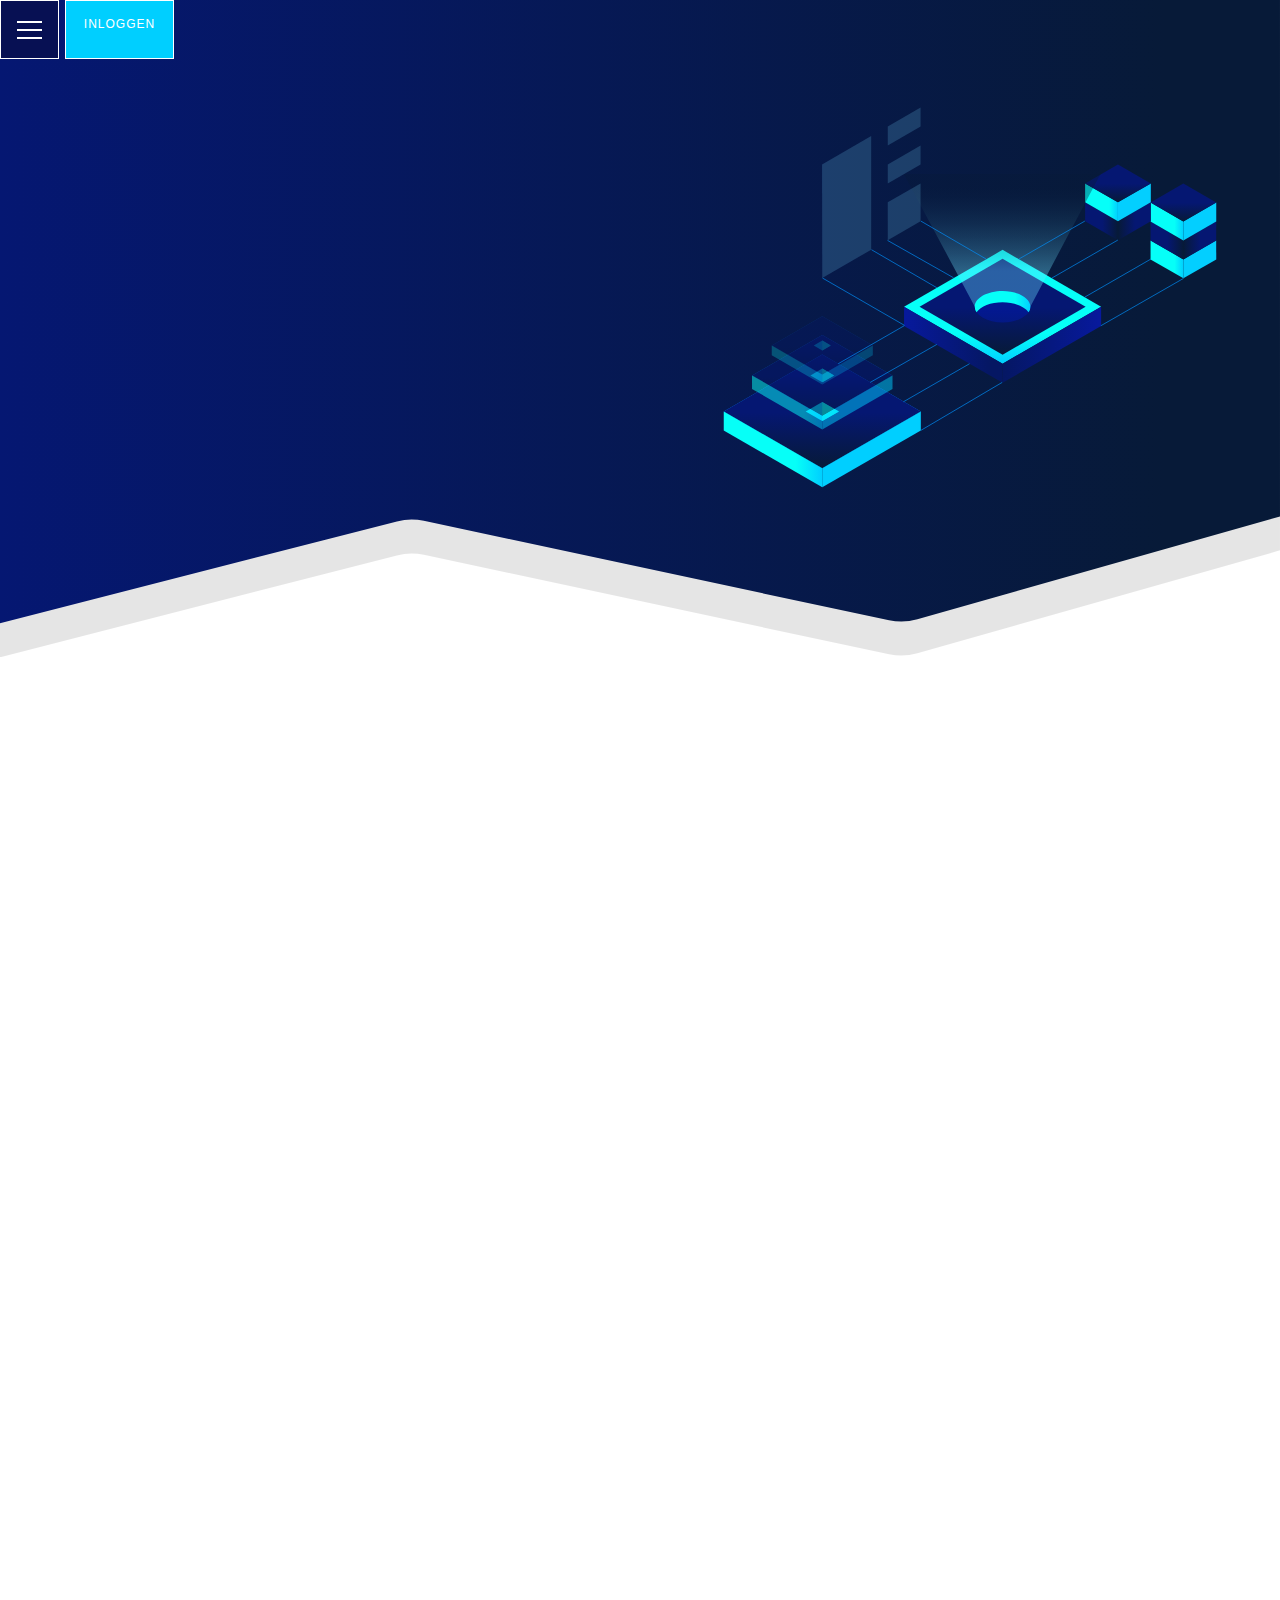
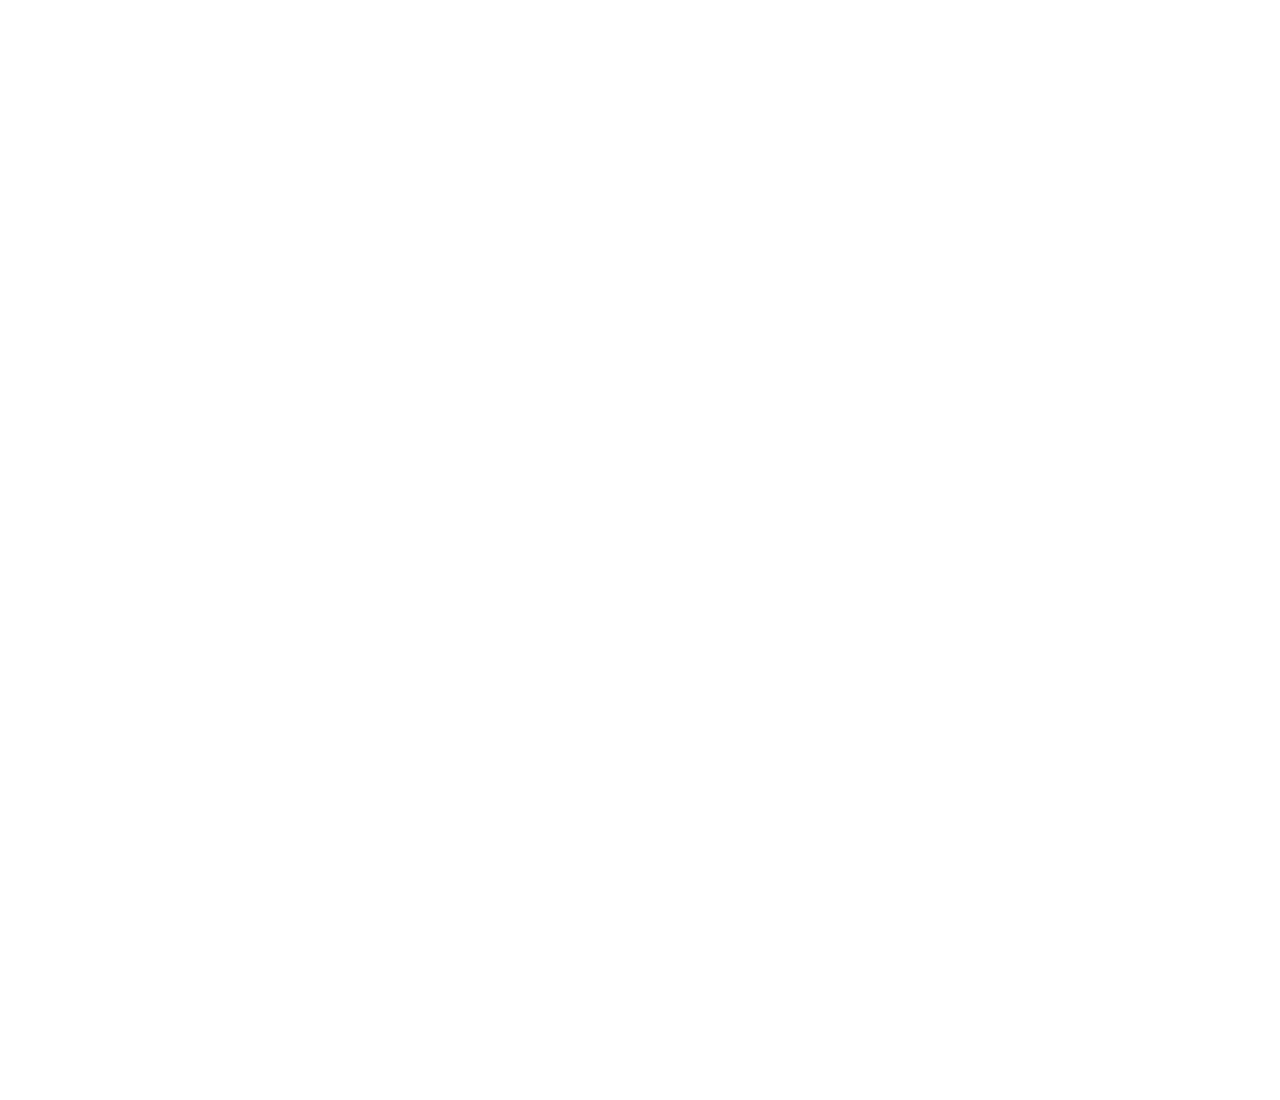
==== website BRAMR/index.html @ f32eee09 "boris" ====
<!DOCTYPE html>
<html>

<head>
    <meta charset="utf-8" />
    <title>BRAMR</title>
    <link rel="Stylesheet" href="css/StylesheetIndex.css">
    <link rel="Stylesheet" href="css/menuWeb.css">
    <link rel="Stylesheet" href="css/all.min.css">
</head>

<body>
    <div class="mastergrids">
        <div class="BRAMR-animatiegrid">
            <input type="checkbox" id="show">
            <label for="show" class="popUp-btn-inlog">Inloggen</label>
            <div class="container" id="container">
                <div class="form-container sign-up-container">
                    <form action="#">
                        <h1>Registreer via:</h1>
                        <div class="social-container">
                            <a href="#" class="social"><i class="fab fa-facebook-f"></i></a>
                            <a href="#" class="social"><i class="fab fa-google-plus-g"></i></a>
                            <a href="#" class="social"><i class="fab fa-linkedin-in"></i></a>
                        </div>
                        <span>Of maak je eigen BRAMR-account aan</span>
                        <input type="text" placeholder="Naam" />
                        <input type="email" placeholder="Emailadres" />
                        <input type="password" placeholder="Wachtwoord" />
                        <button id="signUp-panel">Sign up!</button>
                    </form>
                </div>
                <div class="form-container sign-in-container">
                    <form action="#">
                        <h1>Log in via:</h1>
                        <div class="social-container">
                            <a href="#" class="social"><i class="fab fa-facebook-f"></i></a>
                            <a href="#" class="social"><i class="fab fa-google-plus-g"></i></a>
                            <a href="#" class="social"><i class="fab fa-linkedin-in"></i></a>
                        </div>
                        <span>of gebruik je eigen BRAMR-account</span>
                        <input type="email" placeholder="Emailadres" />
                        <input type="password" placeholder="Wachtwoord" />
                        <a href="#">Wachtwoord vergeten?</a>
                        <button id="signIn-panel">Log in!</button>
                    </form>
                </div>
                <div class="overlay-container">
                    <label for="show" class="close-btn">&times;</label>
                    <div class="overlay">
                        <div class="overlay-panel overlay-left">
                            <h1>Klaar om BRAMR te gebruiken?</h1>
                            <p>Vul je persoonlijke gegevens in en start met het maken van je eigen online CV of Portfolio.</p>
                            <button class="ghost" id="signIn">Log in</button>
                        </div>
                        <div class="overlay-panel overlay-right">
                            <h1>Hallo, bezoeker! Nog geen account?</h1>
                            <p> Registreer je bij BRAMR door op de onderstaande button te klikken.</p>
                            <button class="ghost" id="signUp">Sign Up</button>
                        </div>
                    </div>
                </div>
            </div>
            <svg xmlns="http://www.w3.org/2000/svg" xmlns:xlink="http://www.w3.org/1999/xlink" viewBox="0 0 1920 986">
                <defs>
                    <style>
                        .cls-1 {
                            opacity: 0.1;
                        }

                        .cls-2 {
                            fill: url(#Naamloos_verloop_10);
                        }

                        .cls-3 {
                            fill: #0086ff;
                        }

                        .cls-4 {
                            fill: url(#Naamloos_verloop_48);
                        }

                        .cls-5 {
                            fill: url(#Naamloos_verloop_43);
                        }

                        .cls-6 {
                            fill: url(#Naamloos_verloop_42);
                        }

                        .cls-7 {
                            fill: url(#Naamloos_verloop_43-2);
                        }

                        .cls-8 {
                            fill: url(#Naamloos_verloop_51);
                        }

                        .cls-9 {
                            opacity: 0.5;
                        }

                        .cls-10 {
                            fill: url(#Naamloos_verloop_48-2);
                        }

                        .cls-11 {
                            fill: url(#Naamloos_verloop_43-3);
                        }

                        .cls-12 {
                            fill: url(#Naamloos_verloop_42-2);
                        }

                        .cls-13 {
                            fill: url(#Naamloos_verloop_43-4);
                        }

                        .cls-14 {
                            fill: url(#Naamloos_verloop_51-2);
                        }

                        .cls-15,
                        .cls-34 {
                            opacity: 0.25;
                        }

                        .cls-16 {
                            fill: url(#Naamloos_verloop_48-3);
                        }

                        .cls-17 {
                            fill: url(#Naamloos_verloop_43-5);
                        }

                        .cls-18 {
                            fill: url(#Naamloos_verloop_42-3);
                        }

                        .cls-19 {
                            fill: url(#Naamloos_verloop_43-6);
                        }

                        .cls-20 {
                            fill: url(#Naamloos_verloop_51-3);
                        }

                        .cls-21 {
                            fill: url(#Naamloos_verloop_42-4);
                        }

                        .cls-22 {
                            fill: #03cfff;
                        }

                        .cls-23 {
                            fill: url(#Naamloos_verloop_63);
                        }

                        .cls-24 {
                            fill: url(#Naamloos_verloop_62);
                        }

                        .cls-25 {
                            fill: url(#Naamloos_verloop_42-5);
                        }

                        .cls-26 {
                            fill: url(#Naamloos_verloop_48-4);
                        }

                        .cls-27 {
                            fill: url(#Naamloos_verloop_63-2);
                        }

                        .cls-28 {
                            fill: url(#Naamloos_verloop_62-2);
                        }

                        .cls-29 {
                            fill: url(#Naamloos_verloop_42-6);
                        }

                        .cls-30 {
                            fill: url(#Naamloos_verloop_48-5);
                        }

                        .cls-31 {
                            fill: url(#Naamloos_verloop_42-7);
                        }

                        .cls-32 {
                            fill: url(#Naamloos_verloop_48-6);
                        }

                        .cls-33 {
                            opacity: 0.36;
                            fill: url(#Naamloos_verloop_16);
                        }

                        .cls-34 {
                            fill: #001df2;
                        }

                        .cls-35 {
                            fill: url(#Naamloos_verloop_42-8);
                        }

                        .cls-36 {
                            fill: url(#Naamloos_verloop_145);
                        }

                        .cls-37 {
                            fill: url(#Naamloos_verloop_148);
                        }

                        .cls-38 {
                            fill: #78d9ff;
                            opacity: 0.2;
                        }

                        .cls-39 {
                            fill: none;
                            stroke: #0092ff;
                            stroke-miterlimit: 10;
                        }
                    </style>
                    <linearGradient id="Naamloos_verloop_10" y1="467.5" x2="1920" y2="467.5"
                        gradientUnits="userSpaceOnUse">
                        <stop offset="0" stop-color="#051772" />
                        <stop offset="0.91" stop-color="#071a38" />
                    </linearGradient>
                    <linearGradient id="Naamloos_verloop_48" x1="1233.42" y1="531.84" x2="1233.42" y2="702.51"
                        gradientUnits="userSpaceOnUse">
                        <stop offset="0.51" stop-color="#051772" />
                        <stop offset="1" stop-color="#071a38" />
                    </linearGradient>
                    <linearGradient id="Naamloos_verloop_43" x1="1208.55" y1="617.18" x2="1258.3" y2="617.18"
                        gradientUnits="userSpaceOnUse">
                        <stop offset="0" stop-color="#06fff8" />
                        <stop offset="0" stop-color="#00cfff" />
                    </linearGradient>
                    <linearGradient id="Naamloos_verloop_42" x1="1085.62" y1="674.07" x2="1233.42" y2="674.07"
                        gradientUnits="userSpaceOnUse">
                        <stop offset="0.73" stop-color="#06fff8" />
                        <stop offset="1" stop-color="#00cfff" />
                    </linearGradient>
                    <linearGradient id="Naamloos_verloop_43-2" x1="1233.42" y1="674.07" x2="1381.23" y2="674.07"
                        xlink:href="#Naamloos_verloop_43" />
                    <linearGradient id="Naamloos_verloop_51" x1="1233.42" y1="617.18" x2="1258.3" y2="617.18"
                        gradientUnits="userSpaceOnUse">
                        <stop offset="0.73" stop-color="#06fff8" />
                        <stop offset="1" stop-color="#04edfb" />
                    </linearGradient>
                    <linearGradient id="Naamloos_verloop_48-2" x1="1233.42" y1="502.33" x2="1233.42" y2="623.99"
                        xlink:href="#Naamloos_verloop_48" />
                    <linearGradient id="Naamloos_verloop_43-3" x1="1215.69" y1="563.16" x2="1251.16" y2="563.16"
                        xlink:href="#Naamloos_verloop_43" />
                    <linearGradient id="Naamloos_verloop_42-2" x1="1128.06" y1="603.71" x2="1233.42" y2="603.71"
                        xlink:href="#Naamloos_verloop_42" />
                    <linearGradient id="Naamloos_verloop_43-4" x1="1233.42" y1="603.71" x2="1338.79" y2="603.71"
                        xlink:href="#Naamloos_verloop_43" />
                    <linearGradient id="Naamloos_verloop_51-2" x1="1233.42" y1="563.16" x2="1251.16" y2="563.16"
                        xlink:href="#Naamloos_verloop_51" />
                    <linearGradient id="Naamloos_verloop_48-3" x1="1233.42" y1="474.47" x2="1233.42" y2="562.03"
                        xlink:href="#Naamloos_verloop_48" />
                    <linearGradient id="Naamloos_verloop_43-5" x1="1220.66" y1="518.25" x2="1246.19" y2="518.25"
                        xlink:href="#Naamloos_verloop_43" />
                    <linearGradient id="Naamloos_verloop_42-3" x1="1157.6" y1="547.43" x2="1233.42" y2="547.43"
                        xlink:href="#Naamloos_verloop_42" />
                    <linearGradient id="Naamloos_verloop_43-6" x1="1233.42" y1="547.43" x2="1309.25" y2="547.43"
                        xlink:href="#Naamloos_verloop_43" />
                    <linearGradient id="Naamloos_verloop_51-3" x1="1233.42" y1="518.25" x2="1246.19" y2="518.25"
                        xlink:href="#Naamloos_verloop_51" />
                    <linearGradient id="Naamloos_verloop_42-4" x1="1725.83" y1="389.09" x2="1775.12" y2="389.09"
                        xlink:href="#Naamloos_verloop_42" />
                    <linearGradient id="Naamloos_verloop_63" x1="1725.83" y1="360.61" x2="1775.12" y2="360.61"
                        gradientUnits="userSpaceOnUse">
                        <stop offset="0.52" stop-color="#051772" />
                        <stop offset="1" stop-color="#071a38" />
                    </linearGradient>
                    <linearGradient id="Naamloos_verloop_62" x1="1775.04" y1="360.61" x2="1824.38" y2="360.61"
                        gradientUnits="userSpaceOnUse">
                        <stop offset="0" stop-color="#071a38" />
                        <stop offset="0.52" stop-color="#051772" />
                    </linearGradient>
                    <linearGradient id="Naamloos_verloop_42-5" x1="1725.83" y1="332.19" x2="1775.04" y2="332.19"
                        xlink:href="#Naamloos_verloop_42" />
                    <linearGradient id="Naamloos_verloop_48-4" x1="1775.13" y1="275.28" x2="1775.13" y2="332.26"
                        xlink:href="#Naamloos_verloop_48" />
                    <linearGradient id="Naamloos_verloop_63-2" x1="1627.68" y1="331.99" x2="1676.95" y2="331.99"
                        xlink:href="#Naamloos_verloop_63" />
                    <linearGradient id="Naamloos_verloop_62-2" x1="1676.95" y1="331.99" x2="1726.22" y2="331.99"
                        xlink:href="#Naamloos_verloop_62" />
                    <linearGradient id="Naamloos_verloop_42-6" x1="1627.68" y1="303.54" x2="1676.95" y2="303.54"
                        xlink:href="#Naamloos_verloop_42" />
                    <linearGradient id="Naamloos_verloop_48-5" x1="1676.95" y1="246.66" x2="1676.95" y2="303.54"
                        xlink:href="#Naamloos_verloop_48" />
                    <linearGradient id="Naamloos_verloop_42-7" x1="1503.9" y1="374.81" x2="1503.9" y2="545.47"
                        xlink:href="#Naamloos_verloop_42" />
                    <linearGradient id="Naamloos_verloop_48-6" x1="1503.9" y1="388.23" x2="1503.9" y2="532.05"
                        xlink:href="#Naamloos_verloop_48" />
                    <linearGradient id="Naamloos_verloop_16" x1="1503.26" y1="437.45" x2="1503.26" y2="243.57"
                        gradientUnits="userSpaceOnUse">
                        <stop offset="0.16" stop-color="#6ce3ff" />
                        <stop offset="0.18" stop-color="#68daf6" />
                        <stop offset="0.3" stop-color="#4ba0bd" />
                        <stop offset="0.42" stop-color="#32708d" />
                        <stop offset="0.53" stop-color="#204b68" />
                        <stop offset="0.64" stop-color="#12304e" />
                        <stop offset="0.73" stop-color="#0a203e" />
                        <stop offset="0.8" stop-color="#071a38" />
                    </linearGradient>
                    <linearGradient id="Naamloos_verloop_42-8" x1="1462.11" y1="452.63" x2="1545.68" y2="452.63"
                        xlink:href="#Naamloos_verloop_42" />
                    <linearGradient id="Naamloos_verloop_145" x1="1356.1" y1="517.2" x2="1503.9" y2="517.2"
                        gradientUnits="userSpaceOnUse">
                        <stop offset="0" stop-color="#07199d" />
                        <stop offset="0.88" stop-color="#051763" />
                    </linearGradient>
                    <linearGradient id="Naamloos_verloop_148" x1="1503.9" y1="517.2" x2="1651.7" y2="517.2"
                        gradientUnits="userSpaceOnUse">
                        <stop offset="0" stop-color="#051763" />
                        <stop offset="1" stop-color="#07199d" />
                    </linearGradient>
                </defs>
                <g id="Achtergrond">
                    <path class="cls-1"
                        d="M0,51V986L595.41,833.13a87.81,87.81,0,0,1,40.33-.84l697.85,149.14a88,88,0,0,0,42.53-1.43L1920,825.57V51Z" />
                    <path class="cls-2"
                        d="M0,0V935L595.41,782.13a87.81,87.81,0,0,1,40.33-.84l697.85,149.14a88,88,0,0,0,42.53-1.43L1920,774.57V0Z" />
                </g>
                <g id="Ontwerp">
                    <g id="Blok_4" data-name="Blok 4">
                        <polygon class="cls-3"
                            points="1085.62 617.18 1233.42 702.51 1381.23 617.18 1233.42 531.84 1085.62 617.18" />
                        <polygon class="cls-4"
                            points="1085.62 617.18 1233.42 702.51 1381.23 617.18 1233.42 531.84 1085.62 617.18" />
                        <polygon class="cls-5"
                            points="1208.55 617.18 1233.42 631.54 1258.3 617.18 1233.42 602.82 1208.55 617.18" />
                        <polygon class="cls-6"
                            points="1085.62 645.62 1233.42 730.95 1233.42 702.51 1085.62 617.18 1085.62 645.62" />
                        <polygon class="cls-7"
                            points="1381.23 645.62 1233.42 730.95 1233.42 702.51 1381.23 617.18 1381.23 645.62" />
                        <polygon class="cls-8" points="1233.42 602.82 1233.42 631.54 1258.3 617.18 1233.42 602.82" />
                        <g class="cls-9">
                            <polygon class="cls-3"
                                points="1128.06 563.16 1233.42 623.99 1338.79 563.16 1233.42 502.33 1128.06 563.16" />
                            <polygon class="cls-10"
                                points="1128.06 563.16 1233.42 623.99 1338.79 563.16 1233.42 502.33 1128.06 563.16" />
                            <polygon class="cls-11"
                                points="1215.69 563.16 1233.42 573.4 1251.16 563.16 1233.42 552.92 1215.69 563.16" />
                            <polygon class="cls-12"
                                points="1128.06 583.44 1233.42 644.27 1233.42 623.99 1128.06 563.16 1128.06 583.44" />
                            <polygon class="cls-13"
                                points="1338.79 583.44 1233.42 644.27 1233.42 623.99 1338.79 563.16 1338.79 583.44" />
                            <polygon class="cls-14"
                                points="1233.42 552.92 1233.42 573.4 1251.16 563.16 1233.42 552.92" />
                        </g>
                        <g class="cls-15">
                            <polygon class="cls-3"
                                points="1157.6 518.25 1233.42 562.03 1309.25 518.25 1233.42 474.47 1157.6 518.25" />
                            <polygon class="cls-16"
                                points="1157.6 518.25 1233.42 562.03 1309.25 518.25 1233.42 474.47 1157.6 518.25" />
                            <polygon class="cls-17"
                                points="1220.66 518.25 1233.42 525.62 1246.18 518.25 1233.42 510.88 1220.66 518.25" />
                            <polygon class="cls-18"
                                points="1157.6 532.84 1233.42 576.62 1233.42 562.03 1157.6 518.25 1157.6 532.84" />
                            <polygon class="cls-19"
                                points="1309.25 532.84 1233.42 576.62 1233.42 562.03 1309.25 518.25 1309.25 532.84" />
                            <polygon class="cls-20"
                                points="1233.42 510.88 1233.42 525.62 1246.18 518.25 1233.42 510.88" />
                        </g>
                    </g>
                    <g id="Blok_3" data-name="Blok 3">
                        <polygon class="cls-21"
                            points="1775.08 417.52 1775.12 389.1 1725.85 360.65 1725.83 389.09 1775.08 417.52" />
                        <polygon class="cls-22"
                            points="1824.3 360.61 1824.4 389.09 1775.08 417.52 1775.12 389.1 1824.3 360.61" />
                        <polygon class="cls-23"
                            points="1725.85 360.65 1725.83 332.12 1775.04 360.61 1775.12 389.1 1725.85 360.65" />
                        <polygon class="cls-24"
                            points="1824.38 332.12 1824.3 360.61 1775.12 389.1 1775.04 360.61 1824.38 332.12" />
                        <polygon class="cls-25"
                            points="1725.83 332.12 1725.85 303.77 1775.04 332.26 1775.04 360.61 1725.83 332.12" />
                        <polygon class="cls-22"
                            points="1824.38 332.12 1824.4 303.75 1775.04 332.26 1775.04 360.61 1824.38 332.12" />
                        <polygon class="cls-26"
                            points="1725.85 303.77 1775.04 332.26 1824.4 303.75 1775.04 275.27 1725.85 303.77" />
                    </g>
                    <g id="Blok_2" data-name="Blok 2">
                        <polygon class="cls-27"
                            points="1627.68 303.54 1627.68 331.99 1676.95 360.43 1676.95 331.99 1627.68 303.54" />
                        <polygon class="cls-28"
                            points="1726.22 303.54 1726.22 331.99 1676.95 360.43 1676.95 331.99 1726.22 303.54" />
                        <polygon class="cls-29"
                            points="1627.68 275.1 1627.68 303.54 1676.95 331.99 1676.95 303.54 1627.68 275.1" />
                        <polygon class="cls-22"
                            points="1726.22 275.1 1726.22 303.54 1676.95 331.99 1676.95 303.54 1726.22 275.1" />
                        <polygon class="cls-30"
                            points="1676.95 246.66 1627.68 275.1 1676.95 303.54 1726.22 275.1 1676.95 246.66" />
                    </g>
                    <g id="Blok_1" data-name="Blok 1">
                        <polygon class="cls-31"
                            points="1503.9 374.81 1356.1 460.14 1503.9 545.48 1651.7 460.14 1503.9 374.81" />
                        <polygon class="cls-32"
                            points="1503.9 388.23 1379.35 460.14 1503.9 532.05 1628.45 460.14 1503.9 388.23" />
                        <polygon class="cls-33"
                            points="1462.11 459.57 1355.7 261.11 1650.82 260.83 1545.68 459.57 1504.15 449.5 1462.11 459.57" />
                        <ellipse class="cls-34" cx="1503.9" cy="460.14" rx="41.78" ry="23.45" />
                        <path class="cls-35"
                            d="M1545.68,460.14a14.72,14.72,0,0,1-2.78,8.42c-6-8.79-21.21-15-39-15s-33,6.24-39,15a14.72,14.72,0,0,1-2.78-8.42c0-12.95,18.71-23.45,41.79-23.45S1545.68,447.19,1545.68,460.14Z" />
                        <polygon class="cls-36"
                            points="1356.1 488.88 1356.1 460.14 1503.9 545.48 1503.9 574.25 1356.1 488.88" />
                        <polygon class="cls-37"
                            points="1651.7 460.14 1651.7 488.88 1503.9 574.25 1503.9 545.48 1651.7 460.14" />
                    </g>
                    <g id="Template">
                        <polygon class="cls-38"
                            points="1233.42 417.11 1233.07 246.66 1306.8 203.89 1306.8 374.56 1233.42 417.11" />
                        <polygon class="cls-38"
                            points="1331.63 246.67 1380.9 218.22 1380.9 246.67 1331.63 275.11 1331.63 246.67" />
                        <polygon class="cls-38"
                            points="1331.63 189.78 1331.63 218.22 1380.9 189.78 1380.9 161.34 1331.63 189.78" />
                        <polygon class="cls-38"
                            points="1380.9 332 1380.9 275.11 1331.63 303.56 1331.63 360.45 1380.9 332" />
                    </g>
                    <g id="Lijnen">
                        <line class="cls-39" x1="1627.3" y1="445.61" x2="1726.3" y2="388.61" />
                        <line class="cls-39" x1="1775.3" y1="417.61" x2="1651.3" y2="488.61" />
                        <line class="cls-39" x1="1503.3" y1="573.61" x2="1381.3" y2="645.61" />
                        <line class="cls-39" x1="1356.3" y1="488.61" x2="1257.3" y2="545.61" />
                        <line class="cls-39" x1="1405.3" y1="516.61" x2="1305.3" y2="573.61" />
                        <line class="cls-39" x1="1454.3" y1="545.61" x2="1355.3" y2="602.61" />
                        <line class="cls-39" x1="1676.8" y1="360.11" x2="1577.8" y2="417.11" />
                        <line class="cls-39" x1="1627.3" y1="331.61" x2="1528.3" y2="388.61" />
                        <line class="cls-39" x1="1233.8" y1="417.11" x2="1356.8" y2="488.11" />
                        <line class="cls-39" x1="1307.3" y1="374.61" x2="1405.3" y2="431.61" />
                        <line class="cls-39" x1="1331.3" y1="360.61" x2="1430.3" y2="416.61" />
                        <line class="cls-39" x1="1381.3" y1="331.61" x2="1479.3" y2="388.61" />
                    </g>
                </g>
            </svg>
            <div class="menu-wrap">
                <input type="checkbox" class="toggler">
                <div class="hamburger">
                    <div></div>
                </div>
                <div class="menu">
                    <div>
                        <div>
                            <ul>
                                <li><a href="index.html">Home</a> </li>
                                <li><a href="inlogpagina.html">Inloggen</a> </li>
                                <li><a href="Templatepagina.html">Templates</a> </li>
                                <li><a href="CVTemplate.html">CV-template</a> </li>
                                <li><a href="PortfolioTemplate.html">Portfolio-template</a> </li>
                            </ul>
                        </div>
                    </div>
                </div>
            </div>
        </div>
        <div class="overBramr">

        </div>
        <div class="meetMathijs">

        </div>
        <div class="meetRuben">

        </div>
        <div class="meetArt">

        </div>
        <div class="meetBoris">

        </div>
        <div class="meetRobbie">

        </div>
    </div>

    <script src="Js/main.js"></script>

</body>
---- website BRAMR/css/StylesheetIndex.css ----
/* MASTER STYLES */
body{
    margin: 0px;
    padding: 0px;
    font-family:'Prompt', sans-serif;
}

/* MASTER GRIDS */

.mastergrids{
    display: grid;
    height: 300vh;
    width: 100%;
    grid-template-columns: 1fr;
    grid-template-rows: 3fr 1fr 1fr 1fr 1fr 1fr 1fr;
}

.BRAMR-animatiegrid{
    grid-column: 1 / 1;
    grid-row: 1 / 1;
}

.overBramr{
    grid-column: 1 / 2;
    grid-row: 2 / 2;
}

.meetMathijs{
    grid-column: 1 / 2;
    grid-row: 3 / 3;
}

.meetRuben{
    grid-column: 1 / 2;
    grid-row: 4 / 4;
}

.meetArt{
    grid-column: 1 / 2;
    grid-row: 5 / 5;
}

.meetBoris{
    grid-column: 1 / 2;
    grid-row: 6 / 6;
}

.meetRobbie{
    grid-column: 1 / 2;
    grid-row: 7 / 7;
}



/* LAPTOP 1024px en lager*/
@media screen and (max-width: 1024px) {
    .mastergrids{
        display: grid;
        height: 300vh;
        width: 100%;
        grid-template-columns: 1fr;
        grid-template-rows: 2.5fr 0.5fr 1fr 1fr 1fr 1fr 1fr 1fr;
    }

    .BRAMR-animatiegrid{
        grid-column: 1 / 1;
        grid-row: 1 / 1;
    }

    .overBramr{
        grid-column: 1 / 1;
        grid-row: 2 / 2;
    }

    .meetMathijs{
        grid-column: 1 / 1;
        grid-row: 3 / 3;
    }

    .meetRuben{
        grid-column: 1 / 1;
        grid-row: 4 / 4;
    }

    .meetArt{
        grid-column: 1 / 1;
        grid-row: 5 / 5;
    }

    .meetBoris{
        grid-column: 1 / 1;
        grid-row: 6 / 6;
    }

    .meetRobbie{
        grid-column: 1 / 1;
        grid-row: 7 / 7;
    }
    
}

/* INLOGSYSTEEM */

h1{
    font-weight: bold;
    margin: 0;
    color: rgb(255, 255, 255);
}

p{
    font-size: 14px;
    color: rgb(255, 255, 255);
    font-weight: 100;
    line-height: 20px;
    letter-spacing: 0.5px;
    margin: 20px 0 30px;
}

span{
    font-size: 12px;
    color: rgb(255, 255, 255);
    font-weight: bold;
}

a{
    color: rgb(255, 255, 255);
    font-size: 14px;
    text-decoration: none;
    text-decoration: underline;
    margin: 15px 0;
}

.container{
    background: rgb(40, 40, 40);
    border-radius: 10px;
    box-shadow: 0 14px 28px rgba(0,0,0,0.25), 0 10px 10px rgba(0,0,0,0.22);
    position: relative;
    overflow: hidden;
    width: 768px;
    max-width: 100%;
    min-height: 480px;
    z-index: 1;
    position: fixed;
    top: 90px;
    left: 65px;
    display: none;
}

.form-container form{
    background: rgb(40, 40, 40);
    display: flex;
    flex-direction: column;
    padding: 0 50px;
    height: 100%;
    justify-content: center;
    align-items: center;
    text-emphasis: center;
}

.social-container {
    margin: 20px 0;
}

.social-container a{
    border: 1px solid rgb(120, 217, 255);
    border-radius: 50%;
    display: inline-flex;
    justify-content: center;
    align-items: center;
    margin: 0 5px;
    height: 40px;
    width: 40px;
}

.form-container input{
    background: rgb(137, 137, 137);
    color: rgb(255, 255, 255);
    border: none;
    padding: 12px 15px;
    margin: 8px 0;
    width: 100%;
}

#signIn-panel, #signUp-panel{
    border-radius: 20px;
    border: 1px solid rgb(255, 255, 255);
    background: 1px linear-gradient(to right, rgb(6, 255, 248), rgb(0, 207, 255));
    color: rgb(255, 255, 255);
    font-size: 12px;
    padding: 12px 45px;
    letter-spacing: 1px;
    text-transform: uppercase;
    transition: transform 80ms ease-in;
}

#signIn, #signUp{
    border-radius: 20px;
    border: 1px solid rgb(255, 255, 255);
    background: rgb(0, 207, 255);
    color: rgb(255, 255, 255);
    font-size: 12px;
    padding: 12px 45px;
    letter-spacing: 1px;
    text-transform: uppercase;
    transition: transform 80ms ease-in;
}

button:active{
    transform: scale(0.95);
}

button:focus{
    outline: none;
}

button.ghost{
    background: transparent;
    border-color: rgb(255, 255, 255);
}

.form-container{
    position: absolute;
    top: 0;
    height: 100%;
    transition: all 0.6s ease-in-out;
}

.sign-in-container{
    left: 0;
    width: 50%;
    z-index: 2;
}

.sign-up-container{
    left: 0;
    width: 50%;
    opacity: 0;
    z-index: 1;
}

.overlay-container{
    position: absolute;
    top: 0;
    left: 50%;
    width: 50%;
    height: 100%;
    overflow: hidden;
    transition: transform 0.6s ease-in-out;
    z-index: 100;
}

.overlay{
    background: rgb(0, 207, 255);
    color: rgb(255, 255, 255);
    border-color: rgb(255, 255, 255);
    position: relative;
    left: -100%;
    height: 100%;
    width: 200%;
    transform: translateX(0);
    transition: transform 0.6s ease-in-out;
}

.overlay-panel{
    position: absolute;
    top: 0;
    display: flex;
    flex-direction: column;
    justify-content: center;
    align-items: center;
    height: 100%;
    width: 50%;
    text-align: center;
    transform: translateX(0);
    transition: transform 0.6s ease-in-out;
}

.overlay-right{
    right: 0;
    transform: translateX(0);
}

.overlay-left{
    transform: translateX(-20%);
}

/* INLOGSYSTEEM ANIMATIE */

.container.right-panel-active .sign-in-container{
    transform: translateX(100%);
}

.container.right-panel-active .overlay-container{
    transform: translateX(-100%);
}

.container.right-panel-active .sign-up-container{
    transform: translateX(100%);
    opacity: 1;
    z-index: 5;
}

.container.right-panel-active .overlay{
    transform: translateX(50%);
}

.container.right-panel-active .overlay-left{
    transform: translateX(0);
}

.container.right-panel-active .overlay-right{
    transform: translateX(20%);
}

/* POPUP INLOGSYSTEEM */

.popUp-btn-inlog{
    position: fixed;
    left: 65px;
    padding: 1rem;
    width: 75px;
    height: 25px;
    border: 1px solid rgb(255, 255, 255);
    background: rgb(0, 207, 255);
    color: rgb(255, 255, 255);
    font-size: 12px;
    letter-spacing: 1px;
    text-transform: uppercase;
    transition: transform 80ms ease-in;
    cursor: pointer;
    text-align: center;
}

.close-btn{
    display: flex;
    flex-direction: column;
    justify-content: center;
    align-items: center;
    background: rgb(0, 207, 255);
    color: rgb(255, 255, 255);
    font-size: 40px;
    cursor: pointer;
}

.close-btn:hover{
    color: rgb(5, 23, 144);
}

#show:checked ~ .container{
    display: block;
}

input[type="checkbox"]{
    display: none;
}
---- website BRAMR/css/menuWeb.css ----
.menu-wrap{
    position: fixed;
    top: 0;
    left: 0;
    z-index: 1;
}

.menu-wrap .toggler{
    position: absolute;
    top: 0;
    left: 0;
    z-index: 2;
    cursor: pointer;
    width: 50px;
    height: 50px;
    opacity: 0;
}

.menu-wrap .hamburger{
    position: absolute;
    top: 0;
    left: 0;
    z-index: 1;
    width: 25px;
    height: 25px;
    padding: 1rem;
    background:  #071053;
    border: 1px solid rgb(255, 255, 255);
    display: flex;
    align-items: center;
    justify-content: center;
}

.menu-wrap .hamburger > div {
    position: relative;
    width: 100%;
    height: 2px;
    background-color: #fff;
    display: flex;
    align-items: center;
    justify-content: center;
    transition: all 0.4s ease;
}

.menu-wrap .hamburger > div:before,
.menu-wrap .hamburger > div:after {
    content: '';
    position: absolute;
    z-index: 1;
    top: -8px;
    width: 100%;
    height: 2px;
    background-color: #fff;
}

.menu-wrap .hamburger > div:after {
    top: 8px;
}

.menu-wrap .toggler:checked + .hamburger > div {
transform: rotate(135deg);
}

.menu-wrap .toggler:checked + .hamburger > div:before,
.menu-wrap .toggler:checked + .hamburger > div:after {
    top: 0;
    transform: rotate(90deg);
}

.menu-wrap .toggler:checked:hover + .hamburger > div {
    transform: rotate(255deg);
}

.menu-wrap .menu {
    position: fixed;
    top: 0;
    left: 0;
    width: 100%;
    height: 100%;
    visibility: hidden;
    overflow: hidden;
    display: flex;
    align-items: center;
    justify-content: center;
}

.menu-wrap .menu > div {
    background: rgb(17, 17, 22);
    opacity: 75%;
    border-radius: 50%;
    width: 200vw;
    height: 200vw;
    display: flex;
    flex: none;
    align-items: center;
    justify-content: center;
    transform: scale(0);
    transition: all 0.4s ease;
}

.menu-wrap .menu > div > div {
    text-align: center;
    max-width: 90vw;
    max-height: 100vh;
    opacity: 0;
    transition: opacity 0.4s ease;
}    

.menu-wrap .menu > div > div > ul > li {
    list-style: none;
    color: #fff;
    font-size: 2rem;
    padding: 1.5rem;
}

.menu-wrap .menu > div > div > ul > li > a{
    color: inherit;
    text-decoration: none;
    transition: color 0.4 ease;
}

.menu-wrap .toggler:checked ~ .menu {
    visibility: visible;
}

.menu-wrap .toggler:checked ~ .menu > div {
    transform: scale(1);
    transition-duration: 0.75s;
}

.menu-wrap .toggler:checked ~ .menu > div > div {
    opacity: 1;
    transition: opacity 0.4s ease;
}
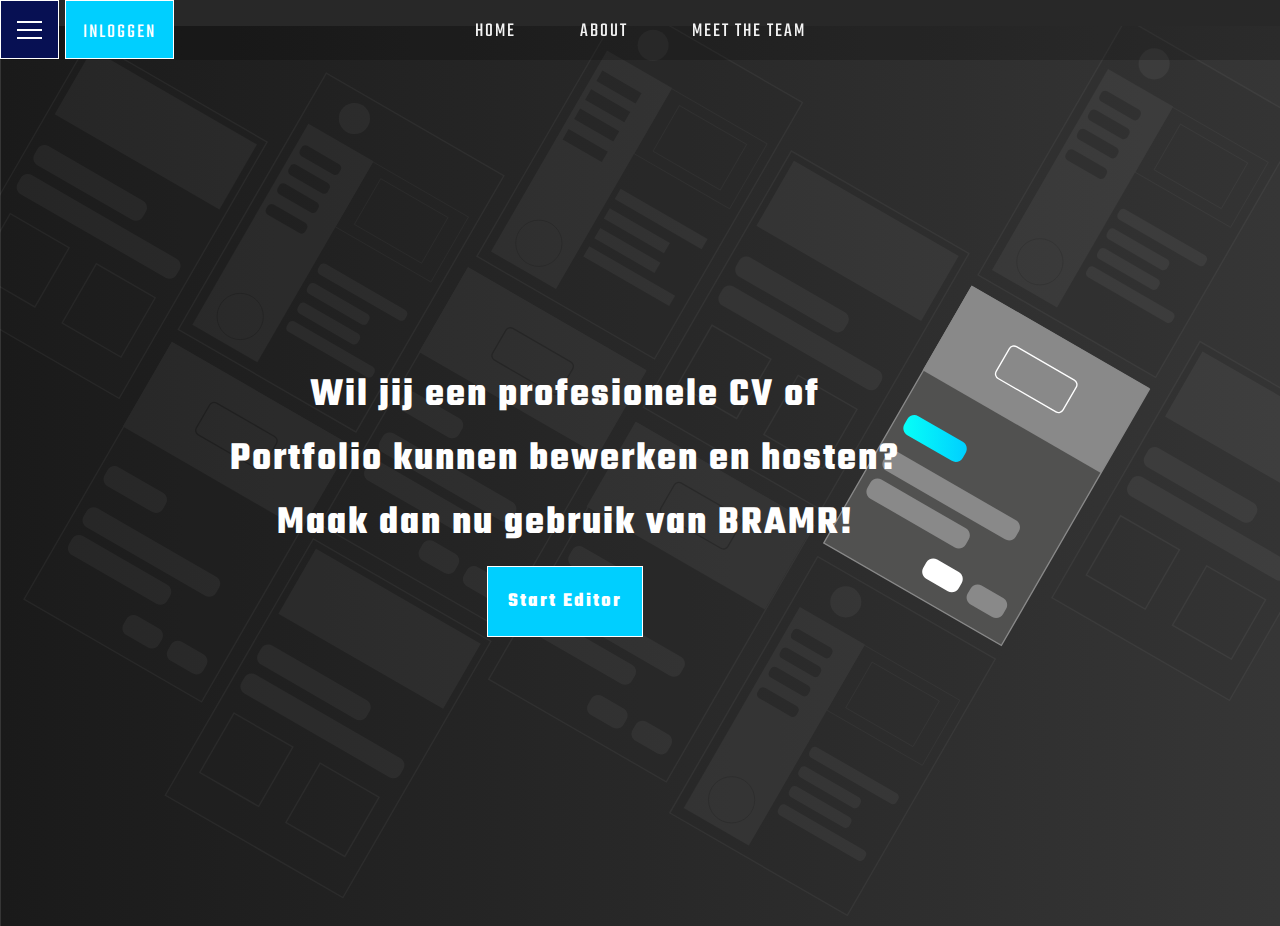
==== commit a9bae7ed: "hoi" ====
--- a/website BRAMR/index.html
+++ b/website BRAMR/index.html
@@ -7,451 +7,448 @@
     <link rel="Stylesheet" href="css/StylesheetIndex.css">
     <link rel="Stylesheet" href="css/menuWeb.css">
     <link rel="Stylesheet" href="css/all.min.css">
+    <link href="https://fonts.googleapis.com/css2?family=Open+Sans+Condensed:wght@300&family=PT+Sans:wght@400;700&family=Rubik:wght@300&family=Teko:wght@300&display=swap" rel="stylesheet">
 </head>
 
 <body>
-    <div class="mastergrids">
-        <div class="BRAMR-animatiegrid">
-            <input type="checkbox" id="show">
-            <label for="show" class="popUp-btn-inlog">Inloggen</label>
-            <div class="container" id="container">
-                <div class="form-container sign-up-container">
-                    <form action="#">
-                        <h1>Registreer via:</h1>
-                        <div class="social-container">
-                            <a href="#" class="social"><i class="fab fa-facebook-f"></i></a>
-                            <a href="#" class="social"><i class="fab fa-google-plus-g"></i></a>
-                            <a href="#" class="social"><i class="fab fa-linkedin-in"></i></a>
-                        </div>
-                        <span>Of maak je eigen BRAMR-account aan</span>
-                        <input type="text" placeholder="Naam" />
-                        <input type="email" placeholder="Emailadres" />
-                        <input type="password" placeholder="Wachtwoord" />
-                        <button id="signUp-panel">Sign up!</button>
-                    </form>
-                </div>
-                <div class="form-container sign-in-container">
-                    <form action="#">
-                        <h1>Log in via:</h1>
-                        <div class="social-container">
-                            <a href="#" class="social"><i class="fab fa-facebook-f"></i></a>
-                            <a href="#" class="social"><i class="fab fa-google-plus-g"></i></a>
-                            <a href="#" class="social"><i class="fab fa-linkedin-in"></i></a>
-                        </div>
-                        <span>of gebruik je eigen BRAMR-account</span>
-                        <input type="email" placeholder="Emailadres" />
-                        <input type="password" placeholder="Wachtwoord" />
-                        <a href="#">Wachtwoord vergeten?</a>
-                        <button id="signIn-panel">Log in!</button>
-                    </form>
-                </div>
-                <div class="overlay-container">
-                    <label for="show" class="close-btn">&times;</label>
-                    <div class="overlay">
-                        <div class="overlay-panel overlay-left">
-                            <h1>Klaar om BRAMR te gebruiken?</h1>
-                            <p>Vul je persoonlijke gegevens in en start met het maken van je eigen online CV of Portfolio.</p>
-                            <button class="ghost" id="signIn">Log in</button>
-                        </div>
-                        <div class="overlay-panel overlay-right">
-                            <h1>Hallo, bezoeker! Nog geen account?</h1>
-                            <p> Registreer je bij BRAMR door op de onderstaande button te klikken.</p>
-                            <button class="ghost" id="signUp">Sign Up</button>
-                        </div>
-                    </div>
-                </div>
+         <input type="checkbox" id="show">
+         <label for="show" class="popUp-btn-inlog">Inloggen</label>
+
+         <div class="container-home">
+            <nav class="navbar-home">
+                <ul>
+                    <li><a href="#home">Home</a></li>
+                    <li><a href="#about">About</a></li>
+                    <li><a href="#meetTheTeam">Meet The Team</a></li>
+                </ul>
+            </nav>
+            <section id="home">
+                <svg version="1.1" id="achtergrond-home" xmlns="http://www.w3.org/2000/svg" xmlns:xlink="http://www.w3.org/1999/xlink" x="0px"
+                y="0px" viewBox="0 0 1920 1080" style="enable-background:new 0 0 1920 1020;" xml:space="preserve">
+           <style type="text/css">
+               .st0{opacity:0.1;}
+               .st1{fill:#282828;stroke:#898989;stroke-width:2;stroke-miterlimit:10;}
+               .st2{fill:none;stroke:#898989;stroke-width:2;stroke-miterlimit:10;}
+               .st3{fill:#898989;}
+               .st4{fill:#282828;}
+               .st5{fill:none;stroke:#282828;stroke-miterlimit:10;}
+               .st6{fill:none;stroke:#898989;stroke-miterlimit:10;}
+               .st7{fill:none;stroke:#282828;stroke-width:2;stroke-miterlimit:10;}
+               .st8{fill:#515150;stroke:#898989;stroke-width:2;stroke-miterlimit:10;}
+               .st9{fill:none;stroke:#FFFFFF;stroke-width:2;stroke-miterlimit:10;}
+               .st10{fill:url(#SVGID_1_);}
+               .st11{fill:#FFFFFF;}
+           </style>
+           <g id="achtergrond-home-vast">
+               <g class="st0">
+                   <rect x="-65.5" y="0.5" transform="matrix(0.5 -0.866 0.866 0.5 -55.3686 212.7099)" class="st1" width="444" height="307.6"/>
+                   <rect x="-17.2" y="165.2" transform="matrix(0.866 0.5 -0.5 0.866 112.8328 12.0889)" class="st2" width="102" height="102.7"/>
+                   <path class="st3" d="M198,155.7L56.1,73.7c-5.7-3.3-7.7-10.7-4.4-16.4l4.5-7.8c3.3-5.7,10.7-7.7,16.4-4.4l141.9,81.9
+                       c5.7,3.3,7.7,10.7,4.4,16.4l-4.5,7.8C211.1,157,203.7,159,198,155.7z"/>
+                   <path class="st3" d="M248.4,242.6L31,117.2c-5.7-3.3-7.7-10.7-4.4-16.4l4.5-7.8c3.3-5.7,10.7-7.7,16.4-4.4l217.4,125.5
+                       c5.7,3.3,7.7,10.7,4.4,16.4l-4.5,7.8C261.5,244,254.1,245.9,248.4,242.6z"/>
+                   <rect x="112" y="240.3" transform="matrix(0.866 0.5 -0.5 0.866 167.6974 -42.446)" class="st2" width="102" height="102.7"/>
+                   <rect x="91.1" y="-36.2" transform="matrix(0.866 0.5 -0.5 0.866 41.3672 -114.1744)" class="st3" width="285.3" height="112.6"/>
+               </g>
+               <g class="st0">
+                   <rect x="270.2" y="749.6" transform="matrix(0.5 -0.866 0.866 0.5 -536.2888 877.9169)" class="st1" width="444" height="307.6"/>
+                   <rect x="318.5" y="914.3" transform="matrix(0.866 0.5 -0.5 0.866 532.3445 -55.3648)" class="st2" width="102" height="102.7"/>
+                   <path class="st3" d="M533.6,904.8l-141.9-81.9c-5.7-3.3-7.7-10.7-4.4-16.4l4.5-7.8c3.3-5.7,10.7-7.7,16.4-4.4l141.9,81.9
+                       c5.7,3.3,7.7,10.7,4.4,16.4l-4.5,7.8C546.7,906.1,539.3,908.1,533.6,904.8z"/>
+                   <path class="st3" d="M584,991.7L366.7,866.3c-5.7-3.3-7.7-10.7-4.4-16.4l4.5-7.8c3.3-5.7,10.7-7.7,16.4-4.4l217.4,125.5
+                       c5.7,3.3,7.7,10.7,4.4,16.4l-4.5,7.8C597.1,993.1,589.7,995,584,991.7z"/>
+                   <rect x="447.7" y="989.4" transform="matrix(0.866 0.5 -0.5 0.866 587.2091 -109.8997)" class="st2" width="102" height="102.7"/>
+                   
+                       <rect x="426.7" y="712.9" transform="matrix(0.866 0.5 -0.5 0.866 460.8789 -181.6281)" class="st3" width="285.3" height="112.6"/>
+               </g>
+               <g class="st0">
+                   <rect x="987.2" y="167.8" transform="matrix(0.5 -0.866 0.866 0.5 326.0853 1207.9913)" class="st1" width="444" height="307.6"/>
+                   
+                       <rect x="1035.5" y="332.5" transform="matrix(0.866 0.5 -0.5 0.866 337.5093 -491.8313)" class="st2" width="102" height="102.7"/>
+                   <path class="st3" d="M1250.7,323L1108.8,241c-5.7-3.3-7.7-10.7-4.4-16.4l4.5-7.8c3.3-5.7,10.7-7.7,16.4-4.4l141.9,81.9
+                       c5.7,3.3,7.7,10.7,4.4,16.4l-4.5,7.8C1263.8,324.3,1256.4,326.3,1250.7,323z"/>
+                   <path class="st3" d="M1301,409.9l-217.4-125.5c-5.7-3.3-7.7-10.7-4.4-16.4l4.5-7.8c3.3-5.7,10.7-7.7,16.4-4.4l217.4,125.5
+                       c5.7,3.3,7.7,10.7,4.4,16.4l-4.5,7.8C1314.1,411.3,1306.8,413.2,1301,409.9z"/>
+                   
+                       <rect x="1164.7" y="407.6" transform="matrix(0.866 0.5 -0.5 0.866 392.3739 -546.3661)" class="st2" width="102" height="102.7"/>
+                   
+                       <rect x="1143.7" y="131.1" transform="matrix(0.866 0.5 -0.5 0.866 266.0437 -618.0945)" class="st3" width="285.3" height="112.6"/>
+               </g>
+               <g class="st0">
+                   
+                       <rect x="1600.1" y="453.6" transform="matrix(0.5 -0.866 0.866 0.5 385.0365 1881.6149)" class="st1" width="444" height="307.6"/>
+                   <rect x="1648.4" y="618.3" transform="matrix(0.866 0.5 -0.5 0.866 562.495 -759.9722)" class="st2" width="102" height="102.7"/>
+                   <path class="st3" d="M1863.5,608.7l-141.9-81.9c-5.7-3.3-7.7-10.7-4.4-16.4l4.5-7.8c3.3-5.7,10.7-7.7,16.4-4.4l141.9,81.9
+                       c5.7,3.3,7.7,10.7,4.4,16.4l-4.5,7.8C1876.6,610,1869.2,612,1863.5,608.7z"/>
+                   <path class="st3" d="M1913.9,695.7l-217.4-125.5c-5.7-3.3-7.7-10.7-4.4-16.4l4.5-7.8c3.3-5.7,10.7-7.7,16.4-4.4l217.4,125.5
+                       c5.7,3.3,7.7,10.7,4.4,16.4l-4.5,7.8C1927,697,1919.6,699,1913.9,695.7z"/>
+                   
+                       <rect x="1777.6" y="693.4" transform="matrix(0.866 0.5 -0.5 0.866 617.3596 -814.5071)" class="st2" width="102" height="102.7"/>
+                   
+                       <rect x="1756.6" y="416.9" transform="matrix(0.866 0.5 -0.5 0.866 491.0294 -886.2355)" class="st3" width="285.3" height="112.6"/>
+               </g>
+               <g class="st0">
+                   <rect x="289.7" y="51.1" transform="matrix(0.5 -0.866 0.866 0.5 78.3745 545.5638)" class="st1" width="444" height="307.6"/>
+                   
+                       <rect x="250.2" y="134.1" transform="matrix(-0.5 0.866 -0.866 -0.5 801.3364 -81.8712)" class="st3" width="348.2" height="112.6"/>
+                   <circle class="st3" cx="531.6" cy="3.7" r="23.3"/>
+                   <path class="st4" d="M499.8,87.7l-47.5-27.4c-3.1-1.8-4.2-5.8-2.4-8.9l2.4-4.2c1.8-3.1,5.8-4.2,8.9-2.4l47.5,27.4
+                       c3.1,1.8,4.2,5.8,2.4,8.9l-2.4,4.2C506.9,88.5,502.9,89.5,499.8,87.7z"/>
+                   <path class="st4" d="M482.9,115.9l-47.5-27.4c-3.1-1.8-4.2-5.8-2.4-8.9l2.4-4.2c1.8-3.1,5.8-4.2,8.9-2.4l47.5,27.4
+                       c3.1,1.8,4.2,5.8,2.4,8.9l-2.4,4.2C490,116.6,486,117.7,482.9,115.9z"/>
+                   <path class="st4" d="M466.4,144.7l-47.5-27.4c-3.1-1.8-4.2-5.8-2.4-8.9l2.4-4.2c1.8-3.1,5.8-4.2,8.9-2.4l47.5,27.4
+                       c3.1,1.8,4.2,5.8,2.4,8.9l-2.4,4.2C473.5,145.5,469.5,146.5,466.4,144.7z"/>
+                   <path class="st4" d="M449.1,175.6l-47.5-27.4c-3.1-1.8-4.2-5.8-2.4-8.9l2.4-4.2c1.8-3.1,5.8-4.2,8.9-2.4l47.5,27.4
+                       c3.1,1.8,4.2,5.8,2.4,8.9l-2.4,4.2C456.1,176.3,452.2,177.4,449.1,175.6z"/>
+                   <circle class="st5" cx="360.3" cy="300.7" r="34.7"/>
+                   
+                       <rect x="519.9" y="102.5" transform="matrix(0.866 0.5 -0.5 0.866 160.1367 -280.1274)" class="st6" width="165.8" height="112.6"/>
+                   <rect x="543.5" y="117.9" transform="matrix(0.866 0.5 -0.5 0.866 159.357 -279.7818)" class="st6" width="116.5" height="79.1"/>
+                   <path class="st3" d="M598.9,306.4l-119.2-68.8c-3.1-1.8-4.2-5.8-2.4-8.9l2.4-4.2c1.8-3.1,5.8-4.2,8.9-2.4l119.2,68.8
+                       c3.1,1.8,4.2,5.8,2.4,8.9l-2.4,4.2C606,307.1,602,308.2,598.9,306.4z"/>
+                   <path class="st3" d="M542.3,312.4l-78.9-45.6c-3.1-1.8-4.2-5.8-2.4-8.9l2.4-4.2c1.8-3.1,5.8-4.2,8.9-2.4l78.9,45.6
+                       c3.1,1.8,4.2,5.8,2.4,8.9l-2.4,4.2C549.4,313.2,545.4,314.2,542.3,312.4z"/>
+                   <path class="st3" d="M528.1,341.9l-78.9-45.6c-3.1-1.8-4.2-5.8-2.4-8.9l2.4-4.2c1.8-3.1,5.8-4.2,8.9-2.4l78.9,45.6
+                       c3.1,1.8,4.2,5.8,2.4,8.9l-2.4,4.2C535.2,342.6,531.2,343.7,528.1,341.9z"/>
+                   <path class="st3" d="M550.2,391.6l-117.5-67.8c-3.1-1.8-4.2-5.8-2.4-8.9l2.4-4.2c1.8-3.1,5.8-4.2,8.9-2.4l117.5,67.8
+                       c3.1,1.8,4.2,5.8,2.4,8.9l-2.4,4.2C557.3,392.3,553.3,393.4,550.2,391.6z"/>
+               </g>
+               <g class="st0">
+                   <rect x="737.6" y="-58.7" transform="matrix(0.5 -0.866 0.866 0.5 397.4209 878.637)" class="st1" width="444" height="307.6"/>
+                   
+                       <rect x="698.2" y="24.3" transform="matrix(-0.5 0.866 -0.866 -0.5 1378.2361 -634.4758)" class="st3" width="348.2" height="112.6"/>
+                   <circle class="st3" cx="979.6" cy="-106.1" r="23.3"/>
+                   <rect x="894.6" y="-52.4" transform="matrix(0.866 0.5 -0.5 0.866 102.669 -470.076)" class="st4" width="67.8" height="17.9"/>
+                   <rect x="877.7" y="-24.2" transform="matrix(0.866 0.5 -0.5 0.866 114.4713 -457.8381)" class="st4" width="67.8" height="17.9"/>
+                   <rect x="861.2" y="4.6" transform="matrix(0.866 0.5 -0.5 0.866 126.6825 -445.7353)" class="st4" width="67.8" height="17.9"/>
+                   <rect x="843.9" y="35.4" transform="matrix(0.866 0.5 -0.5 0.866 139.7808 -432.9377)" class="st4" width="67.8" height="17.9"/>
+                   <circle class="st5" cx="808.3" cy="190.9" r="34.7"/>
+                   
+                       <rect x="967.9" y="-7.3" transform="matrix(0.866 0.5 -0.5 0.866 165.2708 -518.8198)" class="st6" width="165.8" height="112.6"/>
+                   <rect x="991.5" y="8.1" transform="matrix(0.866 0.5 -0.5 0.866 164.4911 -518.4742)" class="st6" width="116.5" height="79.1"/>
+                   
+                       <rect x="916.4" y="145.5" transform="matrix(0.866 0.5 -0.5 0.866 210.1023 -475.1643)" class="st3" width="150.6" height="17.9"/>
+                   
+                       <rect x="903.2" y="163.2" transform="matrix(0.866 0.5 -0.5 0.866 214.0526 -454.5744)" class="st3" width="104.2" height="17.9"/>
+                   <rect x="889" y="192.7" transform="matrix(0.866 0.5 -0.5 0.866 226.8831 -443.5213)" class="st3" width="104.2" height="17.9"/>
+                   
+                       <rect x="869.5" y="231.3" transform="matrix(0.866 0.5 -0.5 0.866 246.5549 -439.7497)" class="st3" width="148.7" height="17.9"/>
+               </g>
+               <g class="st0">
+                   
+                       <rect x="1026.8" y="776.2" transform="matrix(0.5 -0.866 0.866 0.5 -181.0084 1546.4226)" class="st1" width="444" height="307.6"/>
+                   
+                       <rect x="987.3" y="859.1" transform="matrix(-0.5 0.866 -0.866 -0.5 2534.8748 367.3931)" class="st3" width="348.2" height="112.6"/>
+                   <circle class="st3" cx="1268.7" cy="728.8" r="23.3"/>
+                   <path class="st4" d="M1236.9,812.8l-47.5-27.4c-3.1-1.8-4.2-5.8-2.4-8.9l2.4-4.2c1.8-3.1,5.8-4.2,8.9-2.4l47.5,27.4
+                       c3.1,1.8,4.2,5.8,2.4,8.9l-2.4,4.2C1244,813.5,1240,814.6,1236.9,812.8z"/>
+                   <path class="st4" d="M1219.9,840.9l-47.5-27.4c-3.1-1.8-4.2-5.8-2.4-8.9l2.4-4.2c1.8-3.1,5.8-4.2,8.9-2.4l47.5,27.4
+                       c3.1,1.8,4.2,5.8,2.4,8.9l-2.4,4.2C1227,841.7,1223.1,842.7,1219.9,840.9z"/>
+                   <path class="st4" d="M1203.5,869.8l-47.5-27.4c-3.1-1.8-4.2-5.8-2.4-8.9l2.4-4.2c1.8-3.1,5.8-4.2,8.9-2.4l47.5,27.4
+                       c3.1,1.8,4.2,5.8,2.4,8.9l-2.4,4.2C1210.6,870.5,1206.6,871.6,1203.5,869.8z"/>
+                   <path class="st4" d="M1186.1,900.6l-47.5-27.4c-3.1-1.8-4.2-5.8-2.4-8.9l2.4-4.2c1.8-3.1,5.8-4.2,8.9-2.4l47.5,27.4
+                       c3.1,1.8,4.2,5.8,2.4,8.9l-2.4,4.2C1193.2,901.4,1189.2,902.4,1186.1,900.6z"/>
+                   <circle class="st5" cx="1097.4" cy="1025.7" r="34.7"/>
+                   
+                       <rect x="1257" y="827.5" transform="matrix(0.866 0.5 -0.5 0.866 621.4172 -551.5265)" class="st6" width="165.8" height="112.6"/>
+                   <rect x="1280.6" y="843" transform="matrix(0.866 0.5 -0.5 0.866 620.6375 -551.1808)" class="st6" width="116.5" height="79.1"/>
+                   <path class="st3" d="M1336,1031.4l-119.2-68.8c-3.1-1.8-4.2-5.8-2.4-8.9l2.4-4.2c1.8-3.1,5.8-4.2,8.9-2.4l119.2,68.8
+                       c3.1,1.8,4.2,5.8,2.4,8.9l-2.4,4.2C1343,1032.2,1339.1,1033.2,1336,1031.4z"/>
+                   <path class="st3" d="M1279.4,1037.5l-78.9-45.6c-3.1-1.8-4.2-5.8-2.4-8.9l2.4-4.2c1.8-3.1,5.8-4.2,8.9-2.4l78.9,45.6
+                       c3.1,1.8,4.2,5.8,2.4,8.9l-2.4,4.2C1286.5,1038.2,1282.5,1039.3,1279.4,1037.5z"/>
+                   <path class="st3" d="M1265.2,1067l-78.9-45.6c-3.1-1.8-4.2-5.8-2.4-8.9l2.4-4.2c1.8-3.1,5.8-4.2,8.9-2.4l78.9,45.6
+                       c3.1,1.8,4.2,5.8,2.4,8.9l-2.4,4.2C1272.3,1067.7,1268.3,1068.8,1265.2,1067z"/>
+                   <path class="st3" d="M1287.3,1116.7l-117.5-67.8c-3.1-1.8-4.2-5.8-2.4-8.9l2.4-4.2c1.8-3.1,5.8-4.2,8.9-2.4l117.5,67.8
+                       c3.1,1.8,4.2,5.8,2.4,8.9l-2.4,4.2C1294.3,1117.4,1290.4,1118.5,1287.3,1116.7z"/>
+               </g>
+               <g class="st0">
+                   
+                       <rect x="1489.2" y="-30.8" transform="matrix(0.5 -0.866 0.866 0.5 749.1019 1543.4376)" class="st1" width="444" height="307.6"/>
+                   
+                       <rect x="1449.7" y="52.2" transform="matrix(-0.5 0.866 -0.866 -0.5 2529.7046 -1243.6052)" class="st3" width="348.2" height="112.6"/>
+                   <circle class="st3" cx="1731.2" cy="-78.2" r="23.3"/>
+                   <path class="st4" d="M1699.4,5.8l-47.5-27.4c-3.1-1.8-4.2-5.8-2.4-8.9l2.4-4.2c1.8-3.1,5.8-4.2,8.9-2.4l47.5,27.4
+                       c3.1,1.8,4.2,5.8,2.4,8.9l-2.4,4.2C1706.4,6.5,1702.5,7.6,1699.4,5.8z"/>
+                   <path class="st4" d="M1682.4,34L1635,6.6c-3.1-1.8-4.2-5.8-2.4-8.9l2.4-4.2c1.8-3.1,5.8-4.2,8.9-2.4l47.5,27.4
+                       c3.1,1.8,4.2,5.8,2.4,8.9l-2.4,4.2C1689.5,34.7,1685.5,35.8,1682.4,34z"/>
+                   <path class="st4" d="M1665.9,62.8l-47.5-27.4c-3.1-1.8-4.2-5.8-2.4-8.9l2.4-4.2c1.8-3.1,5.8-4.2,8.9-2.4l47.5,27.4
+                       c3.1,1.8,4.2,5.8,2.4,8.9l-2.4,4.2C1673,63.5,1669,64.6,1665.9,62.8z"/>
+                   <path class="st4" d="M1648.6,93.6l-47.5-27.4c-3.1-1.8-4.2-5.8-2.4-8.9l2.4-4.2c1.8-3.1,5.8-4.2,8.9-2.4l47.5,27.4
+                       c3.1,1.8,4.2,5.8,2.4,8.9l-2.4,4.2C1655.7,94.4,1651.7,95.4,1648.6,93.6z"/>
+                   <circle class="st5" cx="1559.8" cy="218.7" r="34.7"/>
+                   
+                       <rect x="1719.4" y="20.5" transform="matrix(0.866 0.5 -0.5 0.866 279.8806 -890.8779)" class="st6" width="165.8" height="112.6"/>
+                   <rect x="1743.1" y="36" transform="matrix(0.866 0.5 -0.5 0.866 279.1009 -890.5323)" class="st6" width="116.5" height="79.1"/>
+                   <path class="st3" d="M1798.4,224.4l-119.2-68.8c-3.1-1.8-4.2-5.8-2.4-8.9l2.4-4.2c1.8-3.1,5.8-4.2,8.9-2.4l119.2,68.8
+                       c3.1,1.8,4.2,5.8,2.4,8.9l-2.4,4.2C1805.5,225.2,1801.5,226.2,1798.4,224.4z"/>
+                   <path class="st3" d="M1741.9,230.5l-78.9-45.6c-3.1-1.8-4.2-5.8-2.4-8.9l2.4-4.2c1.8-3.1,5.8-4.2,8.9-2.4l78.9,45.6
+                       c3.1,1.8,4.2,5.8,2.4,8.9l-2.4,4.2C1748.9,231.2,1745,232.3,1741.9,230.5z"/>
+                   <path class="st3" d="M1727.6,260l-78.9-45.6c-3.1-1.8-4.2-5.8-2.4-8.9l2.4-4.2c1.8-3.1,5.8-4.2,8.9-2.4l78.9,45.6
+                       c3.1,1.8,4.2,5.8,2.4,8.9l-2.4,4.2C1734.7,260.7,1730.8,261.8,1727.6,260z"/>
+                   <path class="st3" d="M1749.7,309.7l-117.5-67.8c-3.1-1.8-4.2-5.8-2.4-8.9l2.4-4.2c1.8-3.1,5.8-4.2,8.9-2.4l117.5,67.8
+                       c3.1,1.8,4.2,5.8,2.4,8.9l-2.4,4.2C1756.8,310.4,1752.8,311.5,1749.7,309.7z"/>
+               </g>
+               <g class="st0">
+                   <rect x="58.2" y="455.8" transform="matrix(0.5 -0.866 0.866 0.5 -387.7917 547.42)" class="st1" width="444" height="307.6"/>
+                   <rect x="200.4" y="406" transform="matrix(0.866 0.5 -0.5 0.866 287.2369 -113.1175)" class="st3" width="308.6" height="146.9"/>
+                   <path class="st7" d="M384.3,528.4l-86.8-50.1c-3.7-2.1-5-6.9-2.9-10.6l19.8-34.2c2.1-3.7,6.9-5,10.6-2.9l86.8,50.1
+                       c3.7,2.1,5,6.9,2.9,10.6L395,525.5C392.8,529.2,388,530.5,384.3,528.4z"/>
+                   <path class="st3" d="M228,593.8l-66.7-38.5c-5.7-3.3-7.7-10.7-4.4-16.4l4.5-7.8c3.3-5.7,10.7-7.7,16.4-4.4l66.7,38.5
+                       c5.7,3.3,7.7,10.7,4.4,16.4l-4.5,7.8C241.1,595.1,233.7,597.1,228,593.8z"/>
+                   <path class="st3" d="M222,797.3l-32.4-18.7c-5.7-3.3-7.7-10.7-4.4-16.4l4.5-7.8c3.3-5.7,10.7-7.7,16.4-4.4l32.4,18.7
+                       c5.7,3.3,7.7,10.7,4.4,16.4l-4.5,7.8C235.1,798.6,227.7,800.6,222,797.3z"/>
+                   <path class="st3" d="M288.6,836l-32.4-18.7c-5.7-3.3-7.7-10.7-4.4-16.4l4.5-7.8c3.3-5.7,10.7-7.7,16.4-4.4l32.4,18.7
+                       c5.7,3.3,7.7,10.7,4.4,16.4l-4.5,7.8C301.7,837.3,294.3,839.3,288.6,836z"/>
+                   <path class="st3" d="M307.8,719.6l-178-102.7c-5.7-3.3-7.7-10.7-4.4-16.4l4.5-7.8c3.3-5.7,10.7-7.7,16.4-4.4l178,102.7
+                       c5.7,3.3,7.7,10.7,4.4,16.4l-4.5,7.8C320.9,720.9,313.5,722.9,307.8,719.6z"/>
+                   <path class="st3" d="M234.6,731.7l-126.7-73.1c-5.7-3.3-7.7-10.7-4.4-16.4l4.5-7.8c3.3-5.7,10.7-7.7,16.4-4.4L251,703.1
+                       c5.7,3.3,7.7,10.7,4.4,16.4l-4.5,7.8C247.6,733,240.3,735,234.6,731.7z"/>
+               </g>
+               <g class="st0">
+                   <rect x="502.4" y="343.8" transform="matrix(0.5 -0.866 0.866 0.5 -68.68 876.1534)" class="st1" width="444" height="307.6"/>
+                   <rect x="644.6" y="294" transform="matrix(0.866 0.5 -0.5 0.866 290.7587 -350.2452)" class="st3" width="308.6" height="146.9"/>
+                   <path class="st7" d="M828.6,416.4l-86.8-50.1c-3.7-2.1-5-6.9-2.9-10.6l19.8-34.2c2.1-3.7,6.9-5,10.6-2.9l86.8,50.1
+                       c3.7,2.1,5,6.9,2.9,10.6l-19.8,34.2C837.1,417.2,832.3,418.5,828.6,416.4z"/>
+                   <path class="st3" d="M672.3,481.8l-66.7-38.5c-5.7-3.3-7.7-10.7-4.4-16.4l4.5-7.8c3.3-5.7,10.7-7.7,16.4-4.4l66.7,38.5
+                       c5.7,3.3,7.7,10.7,4.4,16.4l-4.5,7.8C685.4,483.1,678,485.1,672.3,481.8z"/>
+                   <path class="st3" d="M666.3,685.3l-32.4-18.7c-5.7-3.3-7.7-10.7-4.4-16.4l4.5-7.8c3.3-5.7,10.7-7.7,16.4-4.4l32.4,18.7
+                       c5.7,3.3,7.7,10.7,4.4,16.4l-4.5,7.8C679.4,686.6,672,688.6,666.3,685.3z"/>
+                   <path class="st3" d="M732.8,724l-32.4-18.7c-5.7-3.3-7.7-10.7-4.4-16.4l4.5-7.8c3.3-5.7,10.7-7.7,16.4-4.4l32.4,18.7
+                       c5.7,3.3,7.7,10.7,4.4,16.4l-4.5,7.8C745.9,725.3,738.6,727.3,732.8,724z"/>
+                   <path class="st3" d="M752.1,607.6l-178-102.7c-5.7-3.3-7.7-10.7-4.4-16.4l4.5-7.8c3.3-5.7,10.7-7.7,16.4-4.4l178,102.7
+                       c5.7,3.3,7.7,10.7,4.4,16.4l-4.5,7.8C765.2,608.9,757.8,610.9,752.1,607.6z"/>
+                   <path class="st3" d="M678.8,619.7l-126.7-73.1c-5.7-3.3-7.7-10.7-4.4-16.4l4.5-7.8c3.3-5.7,10.7-7.7,16.4-4.4l126.7,73.1
+                       c5.7,3.3,7.7,10.7,4.4,16.4l-4.5,7.8C691.9,621,684.5,623,678.8,619.7z"/>
+               </g>
+               <g class="st0">
+                   <rect x="755.2" y="575.8" transform="matrix(0.5 -0.866 0.866 0.5 -143.2342 1211.082)" class="st1" width="444" height="307.6"/>
+                   <rect x="896" y="526" transform="matrix(0.866 0.5 -0.5 0.866 440.4558 -444.8623)" class="st3" width="308.6" height="146.9"/>
+                   <path class="st7" d="M1081.3,648.4l-86.8-50.1c-3.7-2.1-5-6.9-2.9-10.6l19.8-34.2c2.1-3.7,6.9-5,10.6-2.9l86.8,50.1
+                       c3.7,2.1,5,6.9,2.9,10.6l-19.8,34.2C1089.8,649.3,1085,650.5,1081.3,648.4z"/>
+                   <path class="st3" d="M925,713.8l-66.7-38.5c-5.7-3.3-7.7-10.7-4.4-16.4l4.5-7.8c3.3-5.7,10.7-7.7,16.4-4.4l66.7,38.5
+                       c5.7,3.3,7.7,10.7,4.4,16.4l-4.5,7.8C938.1,715.2,930.8,717.1,925,713.8z"/>
+                   <path class="st3" d="M919,917.3l-32.4-18.7c-5.7-3.3-7.7-10.7-4.4-16.4l4.5-7.8c3.3-5.7,10.7-7.7,16.4-4.4l32.4,18.7
+                       c5.7,3.3,7.7,10.7,4.4,16.4l-4.5,7.8C932.1,918.6,924.8,920.6,919,917.3z"/>
+                   <path class="st3" d="M985.6,956l-32.4-18.7c-5.7-3.3-7.7-10.7-4.4-16.4l4.5-7.8c3.3-5.7,10.7-7.7,16.4-4.4l32.4,18.7
+                       c5.7,3.3,7.7,10.7,4.4,16.4l-4.5,7.8C998.7,957.4,991.3,959.3,985.6,956z"/>
+                   <path class="st3" d="M1004.9,839.6l-178-102.7c-5.7-3.3-7.7-10.7-4.4-16.4l4.5-7.8c3.3-5.7,10.7-7.7,16.4-4.4l178,102.7
+                       c5.7,3.3,7.7,10.7,4.4,16.4l-4.5,7.8C1018,840.9,1010.6,842.9,1004.9,839.6z"/>
+                   <path class="st3" d="M931.6,851.7l-126.7-73.1c-5.7-3.3-7.7-10.7-4.4-16.4l4.5-7.8c3.3-5.7,10.7-7.7,16.4-4.4l126.7,73.1
+                       c5.7,3.3,7.7,10.7,4.4,16.4l-4.5,7.8C944.7,853,937.3,855,931.6,851.7z"/>
+               </g>
+           </g>
+           <g id="achtergrond-home-animatie">
+               <rect x="1257.9" y="371.2" transform="matrix(0.5 -0.866 0.866 0.5 285.2665 1544.1316)" class="st8" width="444" height="307.6"/>
+               
+                   <rect x="1400.1" y="321.4" transform="matrix(0.866 0.5 -0.5 0.866 405.7022 -724.2957)" class="st3" width="308.6" height="146.9"/>
+               <path class="st9" d="M1584,443.8l-86.8-50.1c-3.7-2.1-5-6.9-2.9-10.6l19.8-34.2c2.1-3.7,6.9-5,10.6-2.9l86.8,50.1
+                   c3.7,2.1,5,6.9,2.9,10.6l-19.8,34.2C1592.5,444.7,1587.7,446,1584,443.8z"/>
+               <linearGradient id="SVGID_1_" gradientUnits="userSpaceOnUse" x1="1355.0754" y1="483.7493" x2="1450.1924" y2="483.7493">
+                   <stop  offset="0" style="stop-color:#06FFF8"/>
+                   <stop  offset="1" style="stop-color:#00CFFF"/>
+               </linearGradient>
+               <path class="st10" d="M1427.7,517.3l-66.7-38.5c-5.7-3.3-7.7-10.7-4.4-16.4l4.5-7.8c3.3-5.7,10.7-7.7,16.4-4.4l66.7,38.5
+                   c5.7,3.3,7.7,10.7,4.4,16.4l-4.5,7.8C1440.8,518.6,1433.4,520.6,1427.7,517.3z"/>
+               <path class="st11" d="M1421.7,712.7l-32.4-18.7c-5.7-3.3-7.7-10.7-4.4-16.4l4.5-7.8c3.3-5.7,10.7-7.7,16.4-4.4l32.4,18.7
+                   c5.7,3.3,7.7,10.7,4.4,16.4l-4.5,7.8C1434.8,714.1,1427.4,716,1421.7,712.7z"/>
+               <path class="st3" d="M1488.3,751.5l-32.4-18.7c-5.7-3.3-7.7-10.7-4.4-16.4l4.5-7.8c3.3-5.7,10.7-7.7,16.4-4.4l32.4,18.7
+                   c5.7,3.3,7.7,10.7,4.4,16.4l-4.5,7.8C1501.4,752.8,1494,754.8,1488.3,751.5z"/>
+               <path class="st3" d="M1507.5,635l-178-102.7c-5.7-3.3-7.7-10.7-4.4-16.4l4.5-7.8c3.3-5.7,10.7-7.7,16.4-4.4l178,102.7
+                   c5.7,3.3,7.7,10.7,4.4,16.4l-4.5,7.8C1520.6,636.4,1513.3,638.3,1507.5,635z"/>
+               <path class="st3" d="M1432.3,647.2L1305.6,574c-5.7-3.3-7.7-10.7-4.4-16.4l4.5-7.8c3.3-5.7,10.7-7.7,16.4-4.4l126.7,73.1
+                   c5.7,3.3,7.7,10.7,4.4,16.4l-4.5,7.8C1445.4,648.5,1438,650.5,1432.3,647.2z"/>
+           </g>
+                </svg>
+                <div class = "content-home">
+                    <h1 class = "main-content-home">
+                        Wil jij een profesionele CV of <br>
+                        Portfolio kunnen bewerken en hosten? <br>
+                        Maak dan nu gebruik van BRAMR!
+                    </h1>
+                    <a href = "Templatepagina.html" class = "cta main-content">Start Editor</a>
+                </div>
+            </section>
+            <section id="about">
+                <div class = "content-about">
+                    <h1 class = "main-content-about">
+                        BRAMR.
+                    </h1>
+                    <p>
+                        Bramr is een online editor, waarmee jij gemakkelijk <br> 
+                        en snel een eigen CV en/of Portfolio kan maken <br>
+                        en hosten via webhosting wat wij aanbieden. <br> <br>
+    
+                        Wij zijn een jong bedrijf, gestart in 2020, <br> 
+                        en zijn voornamelijk gericht op studenten of <br>
+                        beginnende ondernemers die voor korte duur <br>
+                        een online CV of Portfolio nodig hebben. <br> <br>
+    
+                        Wat ons onderscheidt van de rest is de online <br>
+                        hosting functie wat wij aanbieden. <br>
+                        Een gebruiker kan namelijk na het aanmaken <br>
+                        van een CV/portfolio deze voor 10 dagen gratis <br>
+                        hosten. Handing voorafgaande van een interview <br>
+                        of een eindpresentatie. Voor een korte tijd <br>
+                        heeft de gebruiker een link beschikbaar naar <br>
+                        zijn of haar gehoste CV/portfolio. <br> <br>
+    
+                        BRAMR staat voor het helpen van studenten <br>
+                        ]en beginnende ondernemers, door ze een <br>
+                        handige tool aan te bieden.
+                    </p>
+                </div>
+                <div class = "vl-about">
+                </div>
+                <svg version="1.1" id="illustratie-about" xmlns="http://www.w3.org/2000/svg" xmlns:xlink="http://www.w3.org/1999/xlink" x="0px" y="0px"
+	                viewBox="0 0 963 840" style="enable-background:new 0 0 963 840;" xml:space="preserve">
+                    <style type="text/css">
+                        .st0-about{fill:#FFFFFF;}
+                        .st1-about{fill:#D8D4D4;}
+                        .st2-about{fill:url(#SVGID_1_);}
+                        .st3-about{opacity:0.36;fill:url(#SVGID_2_);}
+                        .st4-about{opacity:0.1;}
+                        .st5-about{stroke:#000000;stroke-miterlimit:10;}
+                    </style>
+                        <g id="logo-about">
+                            <g>
+                                <path class="st0-about" d="M509.1,399.8l-45.2-25.3c-4.6-2.6-8.4-8.9-8.4-14.1l0.3-88.4l-24,13.5c-6.2,3.5-10,9.9-10,16.8l-0.2,77.2
+                                    c0,5.2,3.8,11.5,8.4,14.1l45.2,25.3c2.3,1.3,4.5,1.4,6,0.6l34-19.1C513.6,401.2,511.5,401.1,509.1,399.8z"/>
+                                <polygon class="st1-about" points="421.8,328 421.8,355.7 455.7,336.6 455.8,308.8 		"/>
+                                <path d="M495.9,407.3L450.7,382c-4.6-2.6-8.4-8.9-8.4-14.1l0.3-88.4l-7.6,4.3l-0.3,88.4c0,5.2,3.8,11.5,8.4,14.1l45.2,25.3
+                                    c2.3,1.3,4.5,1.4,6,0.6l7.6-4.3C500.4,408.7,498.3,408.6,495.9,407.3z"/>
+                                <path d="M435,283.7l-0.3,88.4c0,5.2,3.8,11.5,8.4,14.1l45.2,25.3c4.6,2.6,8.4,0.5,8.5-4.7L497,354c0-5.2-3.8-11.5-8.4-14.1
+                                    L449,317.8c-4.6-2.6-8.4-0.5-8.5,4.7l-0.4-0.2c0-5.4,4-7.6,8.8-4.9l39.5,22.1c4.9,2.7,8.8,9.3,8.8,14.7l-0.2,52.8
+                                    c0,5.4-4,7.6-8.8,4.9l-45.2-25.3c-4.9-2.7-8.8-9.3-8.8-14.7l0.3-88.4L435,283.7z"/>
+                                <path class="st0-about" d="M508.3,327.8l-39.5-22.1c-2.4-1.4-4.7-1.5-6.3-0.6l-34,19.1c1.6-0.9,3.8-0.8,6.3,0.6l39.5,22.1
+                                    c4.9,2.7,8.8,9.3,8.8,14.7l-0.2,52.8c0,2.7-1,4.6-2.6,5.5l34-19.1c1.6-0.9,2.6-2.8,2.6-5.5l0.2-52.8
+                                    C517.1,337.1,513.1,330.5,508.3,327.8z"/>
+                                <path d="M495.1,335.2l-39.5-22.1c-2.4-1.4-4.7-1.5-6.3-0.6l-7.6,4.3c1.6-0.9,3.8-0.8,6.3,0.6l39.5,22.1c4.9,2.7,8.8,9.3,8.8,14.7
+                                    l-0.2,52.8c0,2.7-1,4.6-2.6,5.5l7.6-4.3c1.6-0.9,2.6-2.8,2.6-5.5l0.2-52.8C503.9,344.6,499.9,338,495.1,335.2z"/>
+                            </g>
+                        </g>
+                        <g id="design-about">
+                            <linearGradient id="SVGID_1_" gradientUnits="userSpaceOnUse" x1="375" y1="499.5" x2="572" y2="499.5">
+                                <stop  offset="0" style="stop-color:#06FFF8"/>
+                                <stop  offset="1" style="stop-color:#00CFFF"/>
+                            </linearGradient>
+                            <path class="st2-about" d="M473.5,443c-54.4,0-98.5,19-98.5,42.5v28c0,23.5,44.1,42.5,98.5,42.5s98.5-19,98.5-42.5v-28
+                                C572,462,527.9,443,473.5,443z"/>
+                            <linearGradient id="SVGID_2_" gradientUnits="userSpaceOnUse" x1="472.6337" y1="524" x2="472.6337" y2="267.7157">
+                                <stop  offset="0.164" style="stop-color:#6CE3FF"/>
+                                <stop  offset="0.2429" style="stop-color:#5FC3DA"/>
+                                <stop  offset="0.3804" style="stop-color:#4A90A1"/>
+                                <stop  offset="0.5136" style="stop-color:#396670"/>
+                                <stop  offset="0.6389" style="stop-color:#2C454B"/>
+                                <stop  offset="0.7547" style="stop-color:#222D30"/>
+                                <stop  offset="0.8573" style="stop-color:#1C1F20"/>
+                                <stop  offset="0.9362" style="stop-color:#1A1A1A"/>
+                            </linearGradient>
+                            <path class="st3-about" d="M472.5,524c0,0,95-0.5,98.5-42.5s49.4-213.2,49.4-213.6s-295.6,0-295.6,0L374,481.5
+                                C374,481.5,385.5,518.5,472.5,524z"/>
+                        </g>
+                        <g id="logo_x3D_about-schaduw">
+                            <g id="logo-about-schaduw-groep" class="st4-about">
+                                <path class="st5-about" d="M496.1,490.3l-33.3-6.8c-3.4-0.7-4.2-2.4-1.7-3.8l42.1-23.9l-30.4,3.7c-7.8,0.9-14.7,2.7-17.9,4.5l-36.8,20.9
+                                    c-2.5,1.4-1.7,3.1,1.7,3.8l33.3,6.8c1.7,0.4,3.8,0.4,5.7,0.2l43-5.2C499.9,490.7,497.8,490.7,496.1,490.3z"/>
+                                <polygon class="st5-about" points="442.8,470.9 429.6,478.4 472.6,473.3 485.8,465.8 		"/>
+                                <path class="st5" d="M479.4,492.4l-33.3-6.8c-3.4-0.7-4.2-2.4-1.7-3.8l42.1-23.9l-9.6,1.1l-42.1,23.9c-2.5,1.4-1.7,3.1,1.7,3.8
+                                    l33.3,6.8c1.7,0.4,3.8,0.4,5.7,0.2l9.6-1.1C483.2,492.7,481.1,492.7,479.4,492.4z"/>
+                                <path class="st5-about" d="M476.9,459l-42.1,23.9c-2.5,1.4-1.7,3.1,1.7,3.8l33.3,6.8c3.4,0.7,8.2,0.1,10.7-1.3l25.2-14.3
+                                    c2.5-1.4,1.7-3.1-1.7-3.8l-29.1-6c-3.4-0.7-8.2-0.1-10.7,1.3l-0.3-0.1c2.6-1.5,7.6-2.1,11.1-1.3l29.1,6c3.6,0.7,4.4,2.5,1.8,4
+                                    l-25.2,14.3c-2.6,1.5-7.6,2.1-11.1,1.3l-33.3-6.8c-3.6-0.7-4.4-2.5-1.8-4l42.1-23.9L476.9,459z"/>
+                                <path class="st5-about" d="M529.3,470.9l-29.1-6c-1.8-0.4-4-0.4-6-0.2l-43,5.2c2-0.2,4.2-0.2,6,0.2l29.1,6c3.6,0.7,4.4,2.5,1.8,4
+                                    l-25.2,14.3c-1.3,0.7-3.2,1.2-5.2,1.5l43-5.2c2-0.2,3.9-0.8,5.2-1.5l25.2-14.3C533.7,473.4,532.9,471.6,529.3,470.9z"/>
+                                <path class="st5-about" d="M512.6,472.9l-29.1-6c-1.8-0.4-4-0.4-6-0.2l-9.6,1.1c2-0.2,4.2-0.2,6,0.2l29.1,6c3.6,0.7,4.4,2.5,1.8,4
+                                    l-25.2,14.3c-1.3,0.7-3.2,1.2-5.2,1.5l9.6-1.1c2-0.2,3.9-0.8,5.2-1.5l25.2-14.3C517,475.4,516.1,473.6,512.6,472.9z"/>
+                            </g>
+                        </g>
+                </svg>
+            </section>
+            <section id="meetTheTeam">
+                <div class = "col-MTT">
+                    <div class = "card-MTT card1">
+                        <h1>Mathijs Jansen</h1>
+                        <p>Lorem ipsum dolor, sit amet consectetur adipisicing elit. Cumque quisquam qui voluptatem!</p>
+                    </div>
+                    <div class = "card-MTT card2">
+                        <h1>Art Nooijen</h1>
+                        <p>Lorem ipsum dolor, sit amet consectetur adipisicing elit. Cumque quisquam qui voluptatem!</p>
+                    </div>
+                    <div class = "card-MTT card3">
+                        <h1>Boris Mulder</h1>
+                        <p>Lorem ipsum dolor, sit amet consectetur adipisicing elit. Cumque quisquam qui voluptatem!</p>
+                    </div>
+                    <div class = "card-MTT card4">
+                        <h1>Robbie Muit</h1>
+                        <p>Lorem ipsum dolor, sit amet consectetur adipisicing elit. Cumque quisquam qui voluptatem!</p>
+                    </div>
+                    <div class = "card-MTT card5">
+                        <h1>Ruben Otter</h1>
+                        <p>Lorem ipsum dolor, sit amet consectetur adipisicing elit. Cumque quisquam qui voluptatem!</p>
+                    </div>
+                </div>
+            </section>
+        
+        </div>
+
+    <div class="container" id="container">
+         <div class="form-container sign-up-container">
+             <form action="#">
+                 <h1>Registreer via:</h1>
+                 <div class="social-container">
+                     <a href="#" class="social"><i class="fab fa-facebook-f"></i></a>
+                     <a href="#" class="social"><i class="fab fa-google-plus-g"></i></a>
+                     <a href="#" class="social"><i class="fab fa-linkedin-in"></i></a>
+                </div>
+                 <span>Of maak je eigen BRAMR-account aan</span>
+                 <input type="text" placeholder="Naam" />
+                 <input type="email" placeholder="Emailadres" />
+                 <input type="password" placeholder="Wachtwoord" />
+                 <button id="signUp-panel">Sign up!</button>
+            </form>
+         </div>
+         <div class="form-container sign-in-container">
+              <form action="#">
+                  <h1>Log in via:</h1>
+                 <div class="social-container">
+                      <a href="#" class="social"><i class="fab fa-facebook-f"></i></a>
+                      <a href="#" class="social"><i class="fab fa-google-plus-g"></i></a>
+                      <a href="#" class="social"><i class="fab fa-linkedin-in"></i></a>
+                 </div>
+                 <span>of gebruik je eigen BRAMR-account</span>
+                 <input type="email" placeholder="Emailadres" />
+                 <input type="password" placeholder="Wachtwoord" />
+                 <a href="#">Wachtwoord vergeten?</a>
+                 <button id="signIn-panel">Log in!</button>
+             </form>
             </div>
-            <svg xmlns="http://www.w3.org/2000/svg" xmlns:xlink="http://www.w3.org/1999/xlink" viewBox="0 0 1920 986">
-                <defs>
-                    <style>
-                        .cls-1 {
-                            opacity: 0.1;
-                        }
-
-                        .cls-2 {
-                            fill: url(#Naamloos_verloop_10);
-                        }
-
-                        .cls-3 {
-                            fill: #0086ff;
-                        }
-
-                        .cls-4 {
-                            fill: url(#Naamloos_verloop_48);
-                        }
-
-                        .cls-5 {
-                            fill: url(#Naamloos_verloop_43);
-                        }
-
-                        .cls-6 {
-                            fill: url(#Naamloos_verloop_42);
-                        }
-
-                        .cls-7 {
-                            fill: url(#Naamloos_verloop_43-2);
-                        }
-
-                        .cls-8 {
-                            fill: url(#Naamloos_verloop_51);
-                        }
-
-                        .cls-9 {
-                            opacity: 0.5;
-                        }
-
-                        .cls-10 {
-                            fill: url(#Naamloos_verloop_48-2);
-                        }
-
-                        .cls-11 {
-                            fill: url(#Naamloos_verloop_43-3);
-                        }
-
-                        .cls-12 {
-                            fill: url(#Naamloos_verloop_42-2);
-                        }
-
-                        .cls-13 {
-                            fill: url(#Naamloos_verloop_43-4);
-                        }
-
-                        .cls-14 {
-                            fill: url(#Naamloos_verloop_51-2);
-                        }
-
-                        .cls-15,
-                        .cls-34 {
-                            opacity: 0.25;
-                        }
-
-                        .cls-16 {
-                            fill: url(#Naamloos_verloop_48-3);
-                        }
-
-                        .cls-17 {
-                            fill: url(#Naamloos_verloop_43-5);
-                        }
-
-                        .cls-18 {
-                            fill: url(#Naamloos_verloop_42-3);
-                        }
-
-                        .cls-19 {
-                            fill: url(#Naamloos_verloop_43-6);
-                        }
-
-                        .cls-20 {
-                            fill: url(#Naamloos_verloop_51-3);
-                        }
-
-                        .cls-21 {
-                            fill: url(#Naamloos_verloop_42-4);
-                        }
-
-                        .cls-22 {
-                            fill: #03cfff;
-                        }
-
-                        .cls-23 {
-                            fill: url(#Naamloos_verloop_63);
-                        }
-
-                        .cls-24 {
-                            fill: url(#Naamloos_verloop_62);
-                        }
-
-                        .cls-25 {
-                            fill: url(#Naamloos_verloop_42-5);
-                        }
-
-                        .cls-26 {
-                            fill: url(#Naamloos_verloop_48-4);
-                        }
-
-                        .cls-27 {
-                            fill: url(#Naamloos_verloop_63-2);
-                        }
-
-                        .cls-28 {
-                            fill: url(#Naamloos_verloop_62-2);
-                        }
-
-                        .cls-29 {
-                            fill: url(#Naamloos_verloop_42-6);
-                        }
-
-                        .cls-30 {
-                            fill: url(#Naamloos_verloop_48-5);
-                        }
-
-                        .cls-31 {
-                            fill: url(#Naamloos_verloop_42-7);
-                        }
-
-                        .cls-32 {
-                            fill: url(#Naamloos_verloop_48-6);
-                        }
-
-                        .cls-33 {
-                            opacity: 0.36;
-                            fill: url(#Naamloos_verloop_16);
-                        }
-
-                        .cls-34 {
-                            fill: #001df2;
-                        }
-
-                        .cls-35 {
-                            fill: url(#Naamloos_verloop_42-8);
-                        }
-
-                        .cls-36 {
-                            fill: url(#Naamloos_verloop_145);
-                        }
-
-                        .cls-37 {
-                            fill: url(#Naamloos_verloop_148);
-                        }
-
-                        .cls-38 {
-                            fill: #78d9ff;
-                            opacity: 0.2;
-                        }
-
-                        .cls-39 {
-                            fill: none;
-                            stroke: #0092ff;
-                            stroke-miterlimit: 10;
-                        }
-                    </style>
-                    <linearGradient id="Naamloos_verloop_10" y1="467.5" x2="1920" y2="467.5"
-                        gradientUnits="userSpaceOnUse">
-                        <stop offset="0" stop-color="#051772" />
-                        <stop offset="0.91" stop-color="#071a38" />
-                    </linearGradient>
-                    <linearGradient id="Naamloos_verloop_48" x1="1233.42" y1="531.84" x2="1233.42" y2="702.51"
-                        gradientUnits="userSpaceOnUse">
-                        <stop offset="0.51" stop-color="#051772" />
-                        <stop offset="1" stop-color="#071a38" />
-                    </linearGradient>
-                    <linearGradient id="Naamloos_verloop_43" x1="1208.55" y1="617.18" x2="1258.3" y2="617.18"
-                        gradientUnits="userSpaceOnUse">
-                        <stop offset="0" stop-color="#06fff8" />
-                        <stop offset="0" stop-color="#00cfff" />
-                    </linearGradient>
-                    <linearGradient id="Naamloos_verloop_42" x1="1085.62" y1="674.07" x2="1233.42" y2="674.07"
-                        gradientUnits="userSpaceOnUse">
-                        <stop offset="0.73" stop-color="#06fff8" />
-                        <stop offset="1" stop-color="#00cfff" />
-                    </linearGradient>
-                    <linearGradient id="Naamloos_verloop_43-2" x1="1233.42" y1="674.07" x2="1381.23" y2="674.07"
-                        xlink:href="#Naamloos_verloop_43" />
-                    <linearGradient id="Naamloos_verloop_51" x1="1233.42" y1="617.18" x2="1258.3" y2="617.18"
-                        gradientUnits="userSpaceOnUse">
-                        <stop offset="0.73" stop-color="#06fff8" />
-                        <stop offset="1" stop-color="#04edfb" />
-                    </linearGradient>
-                    <linearGradient id="Naamloos_verloop_48-2" x1="1233.42" y1="502.33" x2="1233.42" y2="623.99"
-                        xlink:href="#Naamloos_verloop_48" />
-                    <linearGradient id="Naamloos_verloop_43-3" x1="1215.69" y1="563.16" x2="1251.16" y2="563.16"
-                        xlink:href="#Naamloos_verloop_43" />
-                    <linearGradient id="Naamloos_verloop_42-2" x1="1128.06" y1="603.71" x2="1233.42" y2="603.71"
-                        xlink:href="#Naamloos_verloop_42" />
-                    <linearGradient id="Naamloos_verloop_43-4" x1="1233.42" y1="603.71" x2="1338.79" y2="603.71"
-                        xlink:href="#Naamloos_verloop_43" />
-                    <linearGradient id="Naamloos_verloop_51-2" x1="1233.42" y1="563.16" x2="1251.16" y2="563.16"
-                        xlink:href="#Naamloos_verloop_51" />
-                    <linearGradient id="Naamloos_verloop_48-3" x1="1233.42" y1="474.47" x2="1233.42" y2="562.03"
-                        xlink:href="#Naamloos_verloop_48" />
-                    <linearGradient id="Naamloos_verloop_43-5" x1="1220.66" y1="518.25" x2="1246.19" y2="518.25"
-                        xlink:href="#Naamloos_verloop_43" />
-                    <linearGradient id="Naamloos_verloop_42-3" x1="1157.6" y1="547.43" x2="1233.42" y2="547.43"
-                        xlink:href="#Naamloos_verloop_42" />
-                    <linearGradient id="Naamloos_verloop_43-6" x1="1233.42" y1="547.43" x2="1309.25" y2="547.43"
-                        xlink:href="#Naamloos_verloop_43" />
-                    <linearGradient id="Naamloos_verloop_51-3" x1="1233.42" y1="518.25" x2="1246.19" y2="518.25"
-                        xlink:href="#Naamloos_verloop_51" />
-                    <linearGradient id="Naamloos_verloop_42-4" x1="1725.83" y1="389.09" x2="1775.12" y2="389.09"
-                        xlink:href="#Naamloos_verloop_42" />
-                    <linearGradient id="Naamloos_verloop_63" x1="1725.83" y1="360.61" x2="1775.12" y2="360.61"
-                        gradientUnits="userSpaceOnUse">
-                        <stop offset="0.52" stop-color="#051772" />
-                        <stop offset="1" stop-color="#071a38" />
-                    </linearGradient>
-                    <linearGradient id="Naamloos_verloop_62" x1="1775.04" y1="360.61" x2="1824.38" y2="360.61"
-                        gradientUnits="userSpaceOnUse">
-                        <stop offset="0" stop-color="#071a38" />
-                        <stop offset="0.52" stop-color="#051772" />
-                    </linearGradient>
-                    <linearGradient id="Naamloos_verloop_42-5" x1="1725.83" y1="332.19" x2="1775.04" y2="332.19"
-                        xlink:href="#Naamloos_verloop_42" />
-                    <linearGradient id="Naamloos_verloop_48-4" x1="1775.13" y1="275.28" x2="1775.13" y2="332.26"
-                        xlink:href="#Naamloos_verloop_48" />
-                    <linearGradient id="Naamloos_verloop_63-2" x1="1627.68" y1="331.99" x2="1676.95" y2="331.99"
-                        xlink:href="#Naamloos_verloop_63" />
-                    <linearGradient id="Naamloos_verloop_62-2" x1="1676.95" y1="331.99" x2="1726.22" y2="331.99"
-                        xlink:href="#Naamloos_verloop_62" />
-                    <linearGradient id="Naamloos_verloop_42-6" x1="1627.68" y1="303.54" x2="1676.95" y2="303.54"
-                        xlink:href="#Naamloos_verloop_42" />
-                    <linearGradient id="Naamloos_verloop_48-5" x1="1676.95" y1="246.66" x2="1676.95" y2="303.54"
-                        xlink:href="#Naamloos_verloop_48" />
-                    <linearGradient id="Naamloos_verloop_42-7" x1="1503.9" y1="374.81" x2="1503.9" y2="545.47"
-                        xlink:href="#Naamloos_verloop_42" />
-                    <linearGradient id="Naamloos_verloop_48-6" x1="1503.9" y1="388.23" x2="1503.9" y2="532.05"
-                        xlink:href="#Naamloos_verloop_48" />
-                    <linearGradient id="Naamloos_verloop_16" x1="1503.26" y1="437.45" x2="1503.26" y2="243.57"
-                        gradientUnits="userSpaceOnUse">
-                        <stop offset="0.16" stop-color="#6ce3ff" />
-                        <stop offset="0.18" stop-color="#68daf6" />
-                        <stop offset="0.3" stop-color="#4ba0bd" />
-                        <stop offset="0.42" stop-color="#32708d" />
-                        <stop offset="0.53" stop-color="#204b68" />
-                        <stop offset="0.64" stop-color="#12304e" />
-                        <stop offset="0.73" stop-color="#0a203e" />
-                        <stop offset="0.8" stop-color="#071a38" />
-                    </linearGradient>
-                    <linearGradient id="Naamloos_verloop_42-8" x1="1462.11" y1="452.63" x2="1545.68" y2="452.63"
-                        xlink:href="#Naamloos_verloop_42" />
-                    <linearGradient id="Naamloos_verloop_145" x1="1356.1" y1="517.2" x2="1503.9" y2="517.2"
-                        gradientUnits="userSpaceOnUse">
-                        <stop offset="0" stop-color="#07199d" />
-                        <stop offset="0.88" stop-color="#051763" />
-                    </linearGradient>
-                    <linearGradient id="Naamloos_verloop_148" x1="1503.9" y1="517.2" x2="1651.7" y2="517.2"
-                        gradientUnits="userSpaceOnUse">
-                        <stop offset="0" stop-color="#051763" />
-                        <stop offset="1" stop-color="#07199d" />
-                    </linearGradient>
-                </defs>
-                <g id="Achtergrond">
-                    <path class="cls-1"
-                        d="M0,51V986L595.41,833.13a87.81,87.81,0,0,1,40.33-.84l697.85,149.14a88,88,0,0,0,42.53-1.43L1920,825.57V51Z" />
-                    <path class="cls-2"
-                        d="M0,0V935L595.41,782.13a87.81,87.81,0,0,1,40.33-.84l697.85,149.14a88,88,0,0,0,42.53-1.43L1920,774.57V0Z" />
-                </g>
-                <g id="Ontwerp">
-                    <g id="Blok_4" data-name="Blok 4">
-                        <polygon class="cls-3"
-                            points="1085.62 617.18 1233.42 702.51 1381.23 617.18 1233.42 531.84 1085.62 617.18" />
-                        <polygon class="cls-4"
-                            points="1085.62 617.18 1233.42 702.51 1381.23 617.18 1233.42 531.84 1085.62 617.18" />
-                        <polygon class="cls-5"
-                            points="1208.55 617.18 1233.42 631.54 1258.3 617.18 1233.42 602.82 1208.55 617.18" />
-                        <polygon class="cls-6"
-                            points="1085.62 645.62 1233.42 730.95 1233.42 702.51 1085.62 617.18 1085.62 645.62" />
-                        <polygon class="cls-7"
-                            points="1381.23 645.62 1233.42 730.95 1233.42 702.51 1381.23 617.18 1381.23 645.62" />
-                        <polygon class="cls-8" points="1233.42 602.82 1233.42 631.54 1258.3 617.18 1233.42 602.82" />
-                        <g class="cls-9">
-                            <polygon class="cls-3"
-                                points="1128.06 563.16 1233.42 623.99 1338.79 563.16 1233.42 502.33 1128.06 563.16" />
-                            <polygon class="cls-10"
-                                points="1128.06 563.16 1233.42 623.99 1338.79 563.16 1233.42 502.33 1128.06 563.16" />
-                            <polygon class="cls-11"
-                                points="1215.69 563.16 1233.42 573.4 1251.16 563.16 1233.42 552.92 1215.69 563.16" />
-                            <polygon class="cls-12"
-                                points="1128.06 583.44 1233.42 644.27 1233.42 623.99 1128.06 563.16 1128.06 583.44" />
-                            <polygon class="cls-13"
-                                points="1338.79 583.44 1233.42 644.27 1233.42 623.99 1338.79 563.16 1338.79 583.44" />
-                            <polygon class="cls-14"
-                                points="1233.42 552.92 1233.42 573.4 1251.16 563.16 1233.42 552.92" />
-                        </g>
-                        <g class="cls-15">
-                            <polygon class="cls-3"
-                                points="1157.6 518.25 1233.42 562.03 1309.25 518.25 1233.42 474.47 1157.6 518.25" />
-                            <polygon class="cls-16"
-                                points="1157.6 518.25 1233.42 562.03 1309.25 518.25 1233.42 474.47 1157.6 518.25" />
-                            <polygon class="cls-17"
-                                points="1220.66 518.25 1233.42 525.62 1246.18 518.25 1233.42 510.88 1220.66 518.25" />
-                            <polygon class="cls-18"
-                                points="1157.6 532.84 1233.42 576.62 1233.42 562.03 1157.6 518.25 1157.6 532.84" />
-                            <polygon class="cls-19"
-                                points="1309.25 532.84 1233.42 576.62 1233.42 562.03 1309.25 518.25 1309.25 532.84" />
-                            <polygon class="cls-20"
-                                points="1233.42 510.88 1233.42 525.62 1246.18 518.25 1233.42 510.88" />
-                        </g>
-                    </g>
-                    <g id="Blok_3" data-name="Blok 3">
-                        <polygon class="cls-21"
-                            points="1775.08 417.52 1775.12 389.1 1725.85 360.65 1725.83 389.09 1775.08 417.52" />
-                        <polygon class="cls-22"
-                            points="1824.3 360.61 1824.4 389.09 1775.08 417.52 1775.12 389.1 1824.3 360.61" />
-                        <polygon class="cls-23"
-                            points="1725.85 360.65 1725.83 332.12 1775.04 360.61 1775.12 389.1 1725.85 360.65" />
-                        <polygon class="cls-24"
-                            points="1824.38 332.12 1824.3 360.61 1775.12 389.1 1775.04 360.61 1824.38 332.12" />
-                        <polygon class="cls-25"
-                            points="1725.83 332.12 1725.85 303.77 1775.04 332.26 1775.04 360.61 1725.83 332.12" />
-                        <polygon class="cls-22"
-                            points="1824.38 332.12 1824.4 303.75 1775.04 332.26 1775.04 360.61 1824.38 332.12" />
-                        <polygon class="cls-26"
-                            points="1725.85 303.77 1775.04 332.26 1824.4 303.75 1775.04 275.27 1725.85 303.77" />
-                    </g>
-                    <g id="Blok_2" data-name="Blok 2">
-                        <polygon class="cls-27"
-                            points="1627.68 303.54 1627.68 331.99 1676.95 360.43 1676.95 331.99 1627.68 303.54" />
-                        <polygon class="cls-28"
-                            points="1726.22 303.54 1726.22 331.99 1676.95 360.43 1676.95 331.99 1726.22 303.54" />
-                        <polygon class="cls-29"
-                            points="1627.68 275.1 1627.68 303.54 1676.95 331.99 1676.95 303.54 1627.68 275.1" />
-                        <polygon class="cls-22"
-                            points="1726.22 275.1 1726.22 303.54 1676.95 331.99 1676.95 303.54 1726.22 275.1" />
-                        <polygon class="cls-30"
-                            points="1676.95 246.66 1627.68 275.1 1676.95 303.54 1726.22 275.1 1676.95 246.66" />
-                    </g>
-                    <g id="Blok_1" data-name="Blok 1">
-                        <polygon class="cls-31"
-                            points="1503.9 374.81 1356.1 460.14 1503.9 545.48 1651.7 460.14 1503.9 374.81" />
-                        <polygon class="cls-32"
-                            points="1503.9 388.23 1379.35 460.14 1503.9 532.05 1628.45 460.14 1503.9 388.23" />
-                        <polygon class="cls-33"
-                            points="1462.11 459.57 1355.7 261.11 1650.82 260.83 1545.68 459.57 1504.15 449.5 1462.11 459.57" />
-                        <ellipse class="cls-34" cx="1503.9" cy="460.14" rx="41.78" ry="23.45" />
-                        <path class="cls-35"
-                            d="M1545.68,460.14a14.72,14.72,0,0,1-2.78,8.42c-6-8.79-21.21-15-39-15s-33,6.24-39,15a14.72,14.72,0,0,1-2.78-8.42c0-12.95,18.71-23.45,41.79-23.45S1545.68,447.19,1545.68,460.14Z" />
-                        <polygon class="cls-36"
-                            points="1356.1 488.88 1356.1 460.14 1503.9 545.48 1503.9 574.25 1356.1 488.88" />
-                        <polygon class="cls-37"
-                            points="1651.7 460.14 1651.7 488.88 1503.9 574.25 1503.9 545.48 1651.7 460.14" />
-                    </g>
-                    <g id="Template">
-                        <polygon class="cls-38"
-                            points="1233.42 417.11 1233.07 246.66 1306.8 203.89 1306.8 374.56 1233.42 417.11" />
-                        <polygon class="cls-38"
-                            points="1331.63 246.67 1380.9 218.22 1380.9 246.67 1331.63 275.11 1331.63 246.67" />
-                        <polygon class="cls-38"
-                            points="1331.63 189.78 1331.63 218.22 1380.9 189.78 1380.9 161.34 1331.63 189.78" />
-                        <polygon class="cls-38"
-                            points="1380.9 332 1380.9 275.11 1331.63 303.56 1331.63 360.45 1380.9 332" />
-                    </g>
-                    <g id="Lijnen">
-                        <line class="cls-39" x1="1627.3" y1="445.61" x2="1726.3" y2="388.61" />
-                        <line class="cls-39" x1="1775.3" y1="417.61" x2="1651.3" y2="488.61" />
-                        <line class="cls-39" x1="1503.3" y1="573.61" x2="1381.3" y2="645.61" />
-                        <line class="cls-39" x1="1356.3" y1="488.61" x2="1257.3" y2="545.61" />
-                        <line class="cls-39" x1="1405.3" y1="516.61" x2="1305.3" y2="573.61" />
-                        <line class="cls-39" x1="1454.3" y1="545.61" x2="1355.3" y2="602.61" />
-                        <line class="cls-39" x1="1676.8" y1="360.11" x2="1577.8" y2="417.11" />
-                        <line class="cls-39" x1="1627.3" y1="331.61" x2="1528.3" y2="388.61" />
-                        <line class="cls-39" x1="1233.8" y1="417.11" x2="1356.8" y2="488.11" />
-                        <line class="cls-39" x1="1307.3" y1="374.61" x2="1405.3" y2="431.61" />
-                        <line class="cls-39" x1="1331.3" y1="360.61" x2="1430.3" y2="416.61" />
-                        <line class="cls-39" x1="1381.3" y1="331.61" x2="1479.3" y2="388.61" />
-                    </g>
-                </g>
-            </svg>
-            <div class="menu-wrap">
-                <input type="checkbox" class="toggler">
-                <div class="hamburger">
-                    <div></div>
-                </div>
+        <div class="overlay-container">
+             <label for="show" class="close-btn">&times;</label>
+             <div class="overlay">
+                 <div class="overlay-panel overlay-left">
+                      <h1>Klaar om BRAMR te gebruiken?</h1>
+                      <p>Vul je persoonlijke gegevens in en start met het maken van je eigen online CV of Portfolio.</p>
+                      <button class="ghost" id="signIn">Log in</button>
+                 </div>
+                 <div class="overlay-panel overlay-right">
+                     <h1>Hallo, bezoeker! Nog geen account?</h1>
+                     <p> Registreer je bij BRAMR door op de onderstaande button te klikken.</p>
+                     <button class="ghost" id="signUp">Sign Up</button>
+                 </div>
+            </div>
+        </div>
+    </div>
+            
+    <div class="menu-wrap">
+         <input type="checkbox" class="toggler">
+             <div class="hamburger">
+                  <div></div>
+             </div>
                 <div class="menu">
                     <div>
                         <div>
                             <ul>
                                 <li><a href="index.html">Home</a> </li>
-                                <li><a href="inlogpagina.html">Inloggen</a> </li>
                                 <li><a href="Templatepagina.html">Templates</a> </li>
                                 <li><a href="CVTemplate.html">CV-template</a> </li>
                                 <li><a href="PortfolioTemplate.html">Portfolio-template</a> </li>
@@ -459,26 +456,6 @@
                         </div>
                     </div>
                 </div>
-            </div>
-        </div>
-        <div class="overBramr">
-
-        </div>
-        <div class="meetMathijs">
-
-        </div>
-        <div class="meetRuben">
-
-        </div>
-        <div class="meetArt">
-
-        </div>
-        <div class="meetBoris">
-
-        </div>
-        <div class="meetRobbie">
-
-        </div>
     </div>
 
     <script src="Js/main.js"></script>
--- a/website BRAMR/css/StylesheetIndex.css
+++ b/website BRAMR/css/StylesheetIndex.css
@@ -1,102 +1,210 @@
-/* MASTER STYLES */
-body{
+/* NAVBAR SCROLLING */
+
+body {
+    font-family: 'Teko', sans-serif;
     margin: 0px;
     padding: 0px;
-    font-family:'Prompt', sans-serif;
-}
-
-/* MASTER GRIDS */
-
-.mastergrids{
-    display: grid;
-    height: 300vh;
+    background: #333;
+    color: #fff;
+    line-height: 1.6;
+    height: 100vh;
+    overflow: hidden;
+}
+
+*{
+    margin: 0;
+    padding: 0;
+}
+
+.container-home{
     width: 100%;
-    grid-template-columns: 1fr;
-    grid-template-rows: 3fr 1fr 1fr 1fr 1fr 1fr 1fr;
-}
-
-.BRAMR-animatiegrid{
-    grid-column: 1 / 1;
-    grid-row: 1 / 1;
-}
-
-.overBramr{
-    grid-column: 1 / 2;
-    grid-row: 2 / 2;
-}
-
-.meetMathijs{
-    grid-column: 1 / 2;
-    grid-row: 3 / 3;
-}
-
-.meetRuben{
-    grid-column: 1 / 2;
-    grid-row: 4 / 4;
-}
-
-.meetArt{
-    grid-column: 1 / 2;
-    grid-row: 5 / 5;
-}
-
-.meetBoris{
-    grid-column: 1 / 2;
-    grid-row: 6 / 6;
-}
-
-.meetRobbie{
-    grid-column: 1 / 2;
-    grid-row: 7 / 7;
-}
-
-
-
-/* LAPTOP 1024px en lager*/
-@media screen and (max-width: 1024px) {
-    .mastergrids{
-        display: grid;
-        height: 300vh;
-        width: 100%;
-        grid-template-columns: 1fr;
-        grid-template-rows: 2.5fr 0.5fr 1fr 1fr 1fr 1fr 1fr 1fr;
-    }
-
-    .BRAMR-animatiegrid{
-        grid-column: 1 / 1;
-        grid-row: 1 / 1;
-    }
-
-    .overBramr{
-        grid-column: 1 / 1;
-        grid-row: 2 / 2;
-    }
-
-    .meetMathijs{
-        grid-column: 1 / 1;
-        grid-row: 3 / 3;
-    }
-
-    .meetRuben{
-        grid-column: 1 / 1;
-        grid-row: 4 / 4;
-    }
-
-    .meetArt{
-        grid-column: 1 / 1;
-        grid-row: 5 / 5;
-    }
-
-    .meetBoris{
-        grid-column: 1 / 1;
-        grid-row: 6 / 6;
-    }
-
-    .meetRobbie{
-        grid-column: 1 / 1;
-        grid-row: 7 / 7;
-    }
-    
+    height: 100%;
+    overflow-y: scroll;
+    scroll-behavior: smooth;
+    scroll-snap-type: y mandatory;
+}
+
+.navbar-home{
+    position: fixed;
+    top: 0;
+    z-index: 1;
+    display: flex;
+    width: 100%;
+    height: 60px;
+    background: rgba(0, 0, 0, 0.2);
+}
+
+.navbar-home ul{
+    display: flex;
+    list-style: none;
+    width: 100%;
+    justify-content: center;
+}
+
+.navbar-home ul li{
+    margin: 0 1rem;
+    padding: 1rem;
+}
+
+.navbar-home ul li a{
+    font-size: 20px;
+    letter-spacing: 2px;
+    text-decoration: none;
+    text-transform: uppercase;
+    color: #f4f4f4;
+    font-weight: 400;
+}
+
+.navbar-home ul li a:hover{
+    color: rgb(0, 207, 255);
+}
+
+section{
+    display: flex;
+    flex-direction: column;
+    align-items: center;
+    justify-content: center;
+    width: 100%;
+    height: 100vh;
+    scroll-snap-align: center;
+}
+
+/* SECTION#HOME DESIGN */
+section#home{
+    background: 1px linear-gradient(90deg, rgb(26, 26 , 26), rgb(54, 54, 54));
+    position: relative;
+}
+
+svg#achtergrond-home{
+    position: absolute;
+    width: 100vw;
+    height: 100vh;
+}
+
+.content-home{
+    position: absolute;
+    left: 200px;
+    font-size: 20px;
+    letter-spacing: 2px;
+    text-align: center;
+}
+
+.main-content-home{
+    margin: 30px;
+}
+
+.cta{
+    background: rgb(0, 207, 255);
+    color: rgb(255, 255, 255);
+    text-decoration: none;
+    padding: 1em 1em;
+    font-weight: bold;
+    font-size: 20px;
+    border: 1px solid rgb(255, 255, 255);
+}
+
+/* SECTIE#ABOUT DESIGN */
+
+section#about{
+    position: relative;
+    background: rgb(26, 26 , 26);
+}
+
+svg#illustratie-about{
+    position: absolute;
+    width: 100vw;
+    height: 100vh;
+    margin-right: 600px;
+}
+
+.content-about{
+    font-size: 20px;
+    position: absolute;
+    margin-left: 500px;
+}
+
+.main-content-about{
+    letter-spacing: 10px;
+    font-size: 45px;
+    color: rgb(0, 207, 255);
+}
+
+.content-about p{
+    font-size: 20px;
+    letter-spacing: 2px;
+}
+
+.vl-about{
+    border-left: 2px solid rgb(0, 207, 255);
+    box-shadow: 20px 0px 40px 2px rgb(0, 207, 255);
+    height: 491px;
+    position: absolute;
+    margin-bottom: 18px;
+}
+
+/* SECTIE#ABOUT DESIGN */
+
+section#meetTheTeam{
+    background: 1px linear-gradient(90deg, rgb(26, 26 , 26), rgb(54, 54, 54));
+    position: relative;
+}
+
+.card-MTT{
+    width: 200px;
+    height: 230px;
+    display: inline block;
+    border-radius: 10px;
+    padding: 15px 25px;
+    box-sizing: border-box;
+    cursor: pointer;
+    margin: 10px 15px;
+    background-image: url(../Images/kaas-large.jpg);
+    background-position: center;
+    background-size: cover;
+    box-shadow: 0 4px 8px 0 rgba(0, 207, 255), 0 6px 20px 0 rgba(0, 207, 255);
+    transition: transform 0.5s;
+}
+
+.card-MTT:hover{
+    transform: translateY(-10px);
+}
+
+.card-MTT h1{
+    color:rgb(0, 207, 255);
+}
+
+.card-MTT p{
+    color:rgb(0, 207, 255);
+}
+
+.card1{
+    position: absolute;
+    top: 250px;
+    left: 100px;
+}
+
+.card2{
+    position: absolute;
+    top: 250px;
+    left: 350px;
+}
+
+.card3{
+    position: absolute;
+    top: 250px;
+    left: 600px;
+}
+
+.card4{
+    position: absolute;
+    top: 250px;
+    left: 850px;
+}
+
+.card5{
+    position: absolute;
+    top: 250px;
+    left: 1100px;
 }
 
 /* INLOGSYSTEEM */
@@ -247,6 +355,7 @@
     overflow: hidden;
     transition: transform 0.6s ease-in-out;
     z-index: 100;
+    background: rgb(0, 207, 255);
 }
 
 .overlay{
@@ -323,12 +432,14 @@
     border: 1px solid rgb(255, 255, 255);
     background: rgb(0, 207, 255);
     color: rgb(255, 255, 255);
-    font-size: 12px;
-    letter-spacing: 1px;
+    font-size: 20px;
+    letter-spacing: 2px;
     text-transform: uppercase;
     transition: transform 80ms ease-in;
     cursor: pointer;
     text-align: center;
+    box-sizing: initial;
+    z-index: 2;
 }
 
 .close-btn{
@@ -350,6 +461,3 @@
     display: block;
 }
 
-input[type="checkbox"]{
-    display: none;
-}
--- a/website BRAMR/css/menuWeb.css
+++ b/website BRAMR/css/menuWeb.css
@@ -109,14 +109,21 @@
 .menu-wrap .menu > div > div > ul > li {
     list-style: none;
     color: #fff;
-    font-size: 2rem;
-    padding: 1.5rem;
+    letter-spacing: 10px;
+    font-weight: 1000;
+    padding: 2.5rem;
+    text-transform: uppercase;
+}
+
+.menu-wrap .menu > div > div > ul > li:hover{
+    color: rgb(0, 207, 255);
 }
 
 .menu-wrap .menu > div > div > ul > li > a{
     color: inherit;
     text-decoration: none;
     transition: color 0.4 ease;
+    font-size: 30px;
 }
 
 .menu-wrap .toggler:checked ~ .menu {
